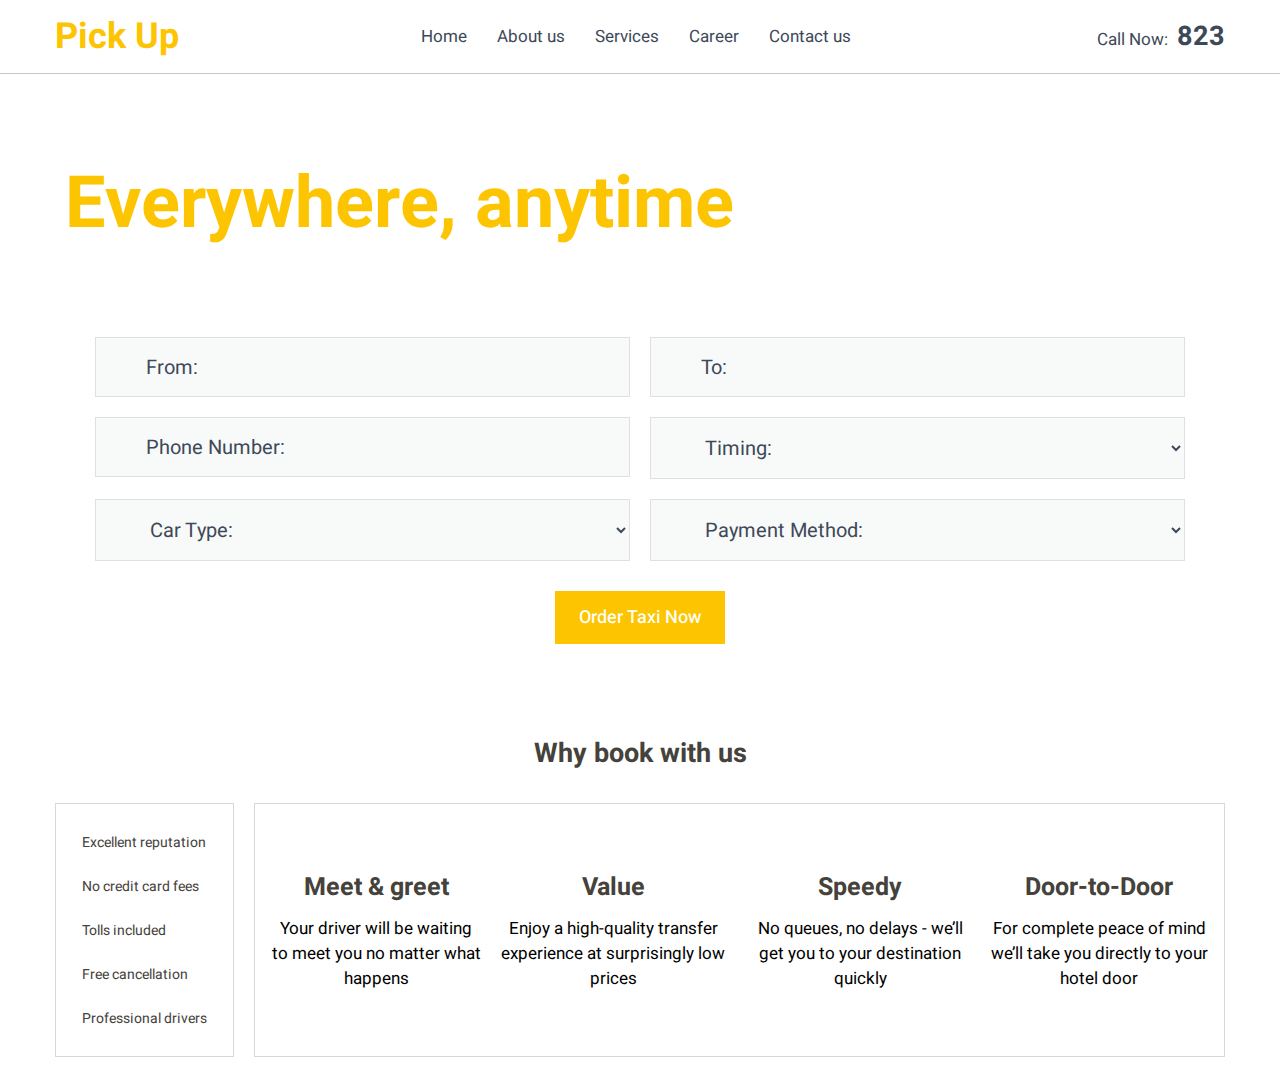
==== index.html @ 2ecad91f "Add files via upload" ====
<!DOCTYPE html>
<html lang="en">
<head>
    <meta charset="utf-8">
    <meta name="viewport" content="width=device-width, initial-scale=1, shrink-to-fit=no">
    <link rel="stylesheet" type="text/css" href="css/style.css">

      <link rel="stylesheet" href="https://use.fontawesome.com/releases/v5.3.1/css/all.css" integrity="sha384-mzrmE5qonljUremFsqc01SB46JvROS7bZs3IO2EmfFsd15uHvIt+Y8vEf7N7fWAU" crossorigin="anonymous">
      
      <link rel="preconnect" href="https://fonts.googleapis.com">
      <link rel="preconnect" href="https://fonts.gstatic.com" crossorigin>
      <link href="https://fonts.googleapis.com/css2?family=Heebo:wght@100;200;300;400;500;600;700;800;900&display=swap" rel="stylesheet">
   
      <script src="https://ajax.googleapis.com/ajax/libs/jquery/3.5.1/jquery.min.js"></script>
    </head>
<body>

    <header>
        <div class="custom_container">
            <div class="header_bar">
                <div class="logo">
                <a href="index.html">Pick Up</a>
                </div>
                <button class="nav_btn open_close_nav" type="button">
                      <i class="fas fa-bars"></i>
                  </button>
                <div class="nav_bar">
                    <ul>
                        <li><a>Home</a></li>
                        <li><a>About us</a></li>
                        <li><a>Services</a></li>
                        <li><a>Career</a></li>
                        <li><a>Contact us</a></li>
                    </ul>
                </div>
                <div class="call_us">
                    <span><i class="fas fa-phone-volume"></i></span>
                    <small>Call Now:</small>
                    <a href="#">823</a>
                </div>
            </div>
        </div>
    </header> 

<section class="responsive_nav_bar">
    <div class="cancle_nav"><a class="open_close_nav"><i class="fas fa-times"></i></a></div>
    <div class="responsive_nav">
        <ul>
            <li><a>Home</a></li>
            <li><a>About us</a></li>
            <li><a>Services</a></li>
            <li><a>Career</a></li>
            <li><a>Contact us</a></li>
        </ul>
    </div>
    <div class="responsive_call_us">
        <span><i class="fas fa-phone-volume"></i></span>
        <small>Call Now:</small>
        <a href="#">823</a>
    </div>
</section>

<section class="banner">
  <div class="custom_container">
    <div class="banner_data">
        <div class="banner_text">
            <h1>Fast and convenient</h1>
            <h2>Everywhere, anytime</h2>
            <h3>Enjoy comfortable trip, order taxi online</h3>
        </div>
        <div class="booking_detail">
            <form>
                <div class="booking_info">
                 <div class="booking_fields"> 
                    <i class="fas fa-map-marker-alt"></i>    
                <input type="location" placeholder="From:">
                  </div>
                  <div class="booking_fields"> 
                    <i class="fas fa-map-marker-alt"></i>
                <input type="location" placeholder="To:">
                  </div>
                  <div class="booking_fields"> 
                    <i class="fas fa-phone-volume rotate_icon"></i>
                <input type="number" placeholder="Phone Number:">
                  </div>
                <div class="booking_fields">
                    <i class="fas fa-clock"></i>
                   <select>
                       <option>Timing:</option>
                   </select>
                </div>
                <div class="booking_fields"> 
                    <i class="fas fa-car"></i>
                    <select>
                        <option>Car Type:</option>
                    </select>
                 </div>
                 <div class="booking_fields">
                    <i class="fas fa-wallet"></i> 
                    <select>
                        <option>Payment Method:</option>
                    </select>
                 </div>
                </div>
                <div class="booking_btn">
                    <button>Order Taxi Now</button>
                </div>
            </form>
        </div>
    </div>
  </div>
</section>

<section class="why_book_us">
    <div class="custom_container">
        <h2>Why book with us</h2>
     <div class="books_us_detali">
         <div class="book_us">
            <div class="book_us_specs_section_one">
                <span><i class="fas fa-thumbs-up"></i><small>Excellent reputation</small></span>
                <span><i class="far fa-credit-card"></i><small>No credit card fees</small></span>
                <span><i class="fas fa-infinity"></i><small>Tolls included</small></span>
                <span><i class="fas fa-check-circle"></i><small>Free cancellation</small></span>
                <span><i class="fas fa-user-graduate"></i><small>Professional drivers</small></span>
            </div>
         </div>
         <div class="book_us">
            <div class="book_us_specs_section_two">
                <span>
                    <i class="fas fa-handshake"></i>
                    <h3>Meet & greet</h3>
                    <p>Your driver will be waiting to meet you no matter what happens</p>
                </span>
                <span>
                    <i class="fas fa-hand-holding-heart"></i>
                    <h3>Value</h3>
                    <p>Enjoy a high-quality transfer experience at surprisingly low prices</p>
                </span>
                <span>
                    <i class="fas fa-clock"></i>
                    <h3>Speedy</h3>
                    <p>No queues, no delays - we’ll get you to your destination quickly</p>
                </span>
                <span>
                    <i class="fas fa-door-open"></i>
                    <h3>Door-to-Door</h3>
                    <p>For complete peace of mind we’ll take you directly to your hotel door</p>
                </span>
            </div>
        </div>
     </div>         
    </div>
</section>

<script>
$('.open_close_nav').click(function(){

$('.responsive_nav_bar').toggleClass('responsive_bar');
});
</script>


</body>
</html>
---- css/style.css ----
*{
    -web-kit-box-sizing: border-box;
    -moz-box-sizing: border-box;
    box-sizing:border-box;
   padding:0px;
   margin:0px;
   font-family: 'Heebo', sans-serif;
}
   html {
     scroll-behavior: smooth;
    }
   body{
       float: left;
       width: 100%;
       margin:0px;
   }
   .custom_container{
       max-width: 1170px;
       margin: 0px auto;
    }
/* Header style start */
header{
    float: left;
    width: 100%;
    border-bottom: 1px solid #c8c8c8;
    padding: 10px 10px;
    position: relative;
    }
    .header_bar{
        display: flex;
    justify-content: space-between;
    width: 100%;
    align-items: center;
    }
    .header_bar .logo a{
        font-size: 36px;
        color: #fdc501;
        text-decoration: none;
        font-weight: bold;
    }

    .header_bar .nav_bar ul{
        display: flex;
        justify-content: space-between;
        margin:0px;
    }
    .header_bar .nav_bar ul li{
        list-style: none;
        padding:0px 15px;
    }
    .header_bar .nav_bar ul li a{
        font-size: 17px;
        color: #3e4958;
        font-weight: normal;
        padding: 0px;
        font-weight: normal;
        cursor: pointer;
        transition: all 0.4s ease-in-out;
        text-decoration: none;
    }
    .header_bar .nav_bar ul li a:hover{
        color: #fdc501;
        transition: all 0.4s ease-in-out;
    }
    .header_bar .call_us span i{
        color: #3e4958;
        font-size: 26px;
        transform: rotate(-28deg);
    }
    .header_bar .call_us small{
        color: #3e4958;
        padding: 0px 5px;
        font-size: 17px;
        font-weight: normal;
    }
    .header_bar .call_us a{
        color: #3e4958;
        text-decoration: none;
        font-size: 27px;
        font-weight: bold;
        transition: all 0.4s ease-in-out;
    }
    .header_bar .call_us a:hover{
        color: #fdc501;
        transition: all 0.4s ease-in-out;
    }

    .header_bar .nav_btn{
        display: none;
        background: none;
        border: 2px solid #3e4958;
        padding: 8px 11px;
        transition: all 0.4s ease-in-out;
        cursor: pointer;
        line-height: 1px;
    }
    .header_bar .nav_btn:hover{
        border: 2px solid #fdc501;;
        transition: all 0.4s ease-in-out;
    }
    .header_bar .nav_btn:hover i{
        color: #fdc501;
       transition: all 0.4s ease-in-out;
    }
    .header_bar .nav_btn i{
        font-size: 20px;
        color: #3e4958;
    transition: all 0.4s ease-in-out;
    }
    .responsive_nav_bar{
    float: left;
    position: absolute;
    width: 100%;
    height: 100vh;
    background: rgba(255,255,255, 0.9);
    left: 0px;
    top: 0px;
    padding: 30px 20px;
    display: none;
    z-index: 999;
    }
    .responsive_nav_bar.responsive_bar{
        display: block;
      
         animation: fadeIn ease 1s;
        -webkit-animation: fadeIn ease 1s;
        -moz-animation: fadeIn ease 1s;
        -o-animation: fadeIn ease 1s;
        -ms-animation: fadeIn ease 1s;
      }
      
      @keyframes fadeIn {
        0% {
          opacity:0;
        }
        100% {
          opacity:1;
        }
      }
      
      @-moz-keyframes fadeIn {
        0% {
          opacity:0;
        }
        100% {
          opacity:1;
        }
      }
      
      @-webkit-keyframes fadeIn {
        0% {
          opacity:0;
        }
        100% {
          opacity:1;
        }
      }
      
      @-o-keyframes fadeIn {
        0% {
          opacity:0;
        }
        100% {
          opacity:1;
        }
      }
      
      @-ms-keyframes fadeIn {
        0% {
          opacity:0;
        }
        100% {
          opacity:1;
      }
      }
    .cancle_nav{
        float:left;
        width: 100%;
        margin-bottom: 10px;
        text-align: right;
    }
    .cancle_nav a{
      text-decoration: none;
      color: #3e4958;
      font-size: 25px;
      cursor: pointer;
    }
    .responsive_nav ul{
        display: flex;
        flex-direction: column;
       
        width: 100%;
    }
    .responsive_nav ul li{
        list-style: none;
        width: 100%;
        display: block;
        padding: 10px 0px;
    }
    .responsive_nav ul li a{
        font-size: 17px;
        color: #3e4958;
        font-weight: normal;
        padding: 0px;
        font-weight: normal;
        cursor: pointer;
        transition: all 0.4s ease-in-out;
        text-decoration: none;
        
       
    }
    .responsive_nav ul li a:hover{
        color: #fdc501;
        transition: all 0.4s ease-in-out;
    }
    .responsive_nav_bar .responsive_call_us{
       display: flex;
       justify-content: center;
       align-items: center;
       width: 100%;
    }
    .responsive_nav_bar .responsive_call_us span i{
        color: #3e4958;
        font-size: 26px;
        transform: rotate(-28deg);
    }
    .responsive_nav_bar .responsive_call_us small{
        color: #3e4958;
        padding: 0px 5px;
        font-size: 17px;
        font-weight: normal;
    }
    .responsive_nav_bar .responsive_call_us a{
        color: #3e4958;
        text-decoration: none;
        font-size: 27px;
        font-weight: bold;
        transition: all 0.4s ease-in-out;
    }
    .responsive_nav_bar .responsive_call_us a:hover{
        color: #fdc501;
        transition: all 0.4s ease-in-out;
    }
    /* Header style End  */

    .banner{
        background-image: url(../image/banner.webp);
        float: left;
        width: 100%;
        background-attachment: fixed;
        margin-bottom: 30px;
    }
.banner_data{
    display: flex;
    flex-direction: column;
    justify-content: center;
    margin:30px 0px;
    padding: 0px 10px;
}
.banner_data .banner_text{
display: flex;
flex-direction: column;
width: 100%;
margin-bottom: 30px;
} 
.banner_data .banner_text h1{
    font-size: 48px;
font-weight: normal;
font-style: normal;
line-height: 1.2em;
color: #ffffff;
}
.banner_data .banner_text h2{
    font-size: 72px;
    font-weight: bold;
    font-style: normal;
    line-height: 1.2em;
color: #fdc501;
}
.banner_data .banner_text h3{
    font-size: 24px;
    font-weight: normal;
    font-style: normal;
    line-height: 1.2em;
color: #ffffff;
} 
.booking_detail{
    float: left;
    width: 100%;
    background-color: #ffffff;
    padding: 30px 30px;
}
.booking_detail form .booking_info{
display: grid;
grid-template-columns: auto auto;
gap:20px 20px;
margin-bottom: 30px;
}
.booking_detail form .booking_info .booking_fields{
    position: relative;
}
.booking_detail form .booking_info .booking_fields i{
    position: absolute;
    top: 21px;
    left: 15px;
    font-size: 20px;
    color: #fdc601;
    z-index: 1;
}
.rotate_icon{
    transform: rotate(-26deg);
}
.booking_detail form .booking_info .booking_fields input{
    font-size: 20px;
    font-weight: normal;
    font-style: normal;
    line-height: 1.45em;
    padding: 15px 30px 14px 50px;
    background-color: #f8f9f9;
    color: #3e4958;
    border-style: solid;
    border-width: 1px 1px 1px 1px;
    border-color: #dfe0e2;
    width: 100%;
    outline: none;
}
.booking_detail form .booking_info .booking_fields input::placeholder{
    color: #3e4958;
}
.booking_detail form .booking_info .booking_fields select{
    font-size: 20px;
    font-weight: normal;
    font-style: normal;
    line-height: 1.45em;
    padding: 15px 30px 14px 50px;
    background-color: #f8f9f9;
    color: #3e4958;
    border-style: solid;
    border-width: 1px 1px 1px 1px;
    border-color: #dfe0e2;
    width: 100%;
   cursor: pointer;
}
.booking_btn{
    display: flex;
    width: 100%;
    justify-content: center;
    align-items: center;
}
.booking_btn button{
    background-color: #fdc501;
color: #ffffff;
font-size: 18px;
font-weight: 500;
text-transform: none;
font-style: normal;
letter-spacing: 0px;
border: none;
padding: 13px 24px;
cursor: pointer;
}

.why_book_us{
    float: left;
    width: 100%;
    margin-bottom: 30px;
    padding: 0px 10px;
}
.why_book_us h2{
    display: flex;
    justify-content: center;
    width: 100%;
    align-items: center;
    font-size: 27px;
    color: #45423c;
    margin-bottom: 30px;
}

.why_book_us .books_us_detali{
    display: grid;
    grid-template-columns: auto auto;
    gap: 20px 20px;

}
.why_book_us .books_us_detali .book_us{
    background-color: #fff;
    border: 1px solid #d8d8d8;
    padding: 16px;
}
.why_book_us .books_us_detali .book_us .book_us_specs_section_one{
display: flex;
flex-direction: column;
}
.why_book_us .books_us_detali .book_us .book_us_specs_section_one span{
padding: 10px 0px;
}
.why_book_us .books_us_detali .book_us .book_us_specs_section_one span i{
    color: #31b143;
}

.why_book_us .books_us_detali .book_us .book_us_specs_section_one span small{
    font-size: 14px;
    color: #45423c;
    padding: 0px 10px;
    font-weight: 400;
}
.book_us_specs_section_two{
/* display:flex;
justify-content: space-between;
align-items: center;
height: 100%;
text-align: center; */
text-align: center;
display: grid;
grid-template-columns: auto auto auto auto;
gap: 20px 15px;
height: 100%;
align-content: center;
}
.book_us_specs_section_two span h3{
    font-size: 25px;
    color: #45423c;
    margin-bottom: 10px;
}
.book_us_specs_section_two span p{
    font-size: 17px;
}
.book_us_specs_section_two span i{
color: #09afee;
font-size: 40px;
margin-bottom: 10px;
}


/*RESPONSIVE*/

/*Tablet*/
@media (min-width: 768px) and (max-width: 1024px) {

    .header_bar .nav_bar{
            display: block;
        }
        .header_bar{
            flex-direction: column;   
        }
        .header_bar .nav_bar {
            margin-bottom: 10px;
        }
        .header_bar .logo{
            margin-bottom: 10px;
        }
        .book_us_specs_section_two{
            grid-template-columns: auto auto;
        }

   
    }

/*mobile rotation*/
@media (max-width: 767px) {
    .header_bar .nav_btn{
        display: block;
        }
       .header_bar .nav_bar{
            display: none;
        }
        .header_bar .call_us {
            display: none;
        }

        .banner_data .banner_text h1 {
            font-size: 40px;
        }
        .banner_data .banner_text h2 {
            font-size: 50px;
        }
        .banner_data .banner_text h3 {
            font-size: 18px;
        }
        .booking_detail form .booking_info{
         
            grid-template-columns: auto;
         }
    
         .why_book_us .books_us_detali {
          
            grid-template-columns: auto;
            
        }
        .book_us_specs_section_two{
            grid-template-columns: auto auto;
        }


        }

   /*mobile*/ 
    @media (max-width: 540px) { 

        .book_us_specs_section_two{
            grid-template-columns: auto;
        }
   
    }
    @media (max-width: 425px) { 


   
    }
    @media (max-width: 325px) { 

    
    
    }
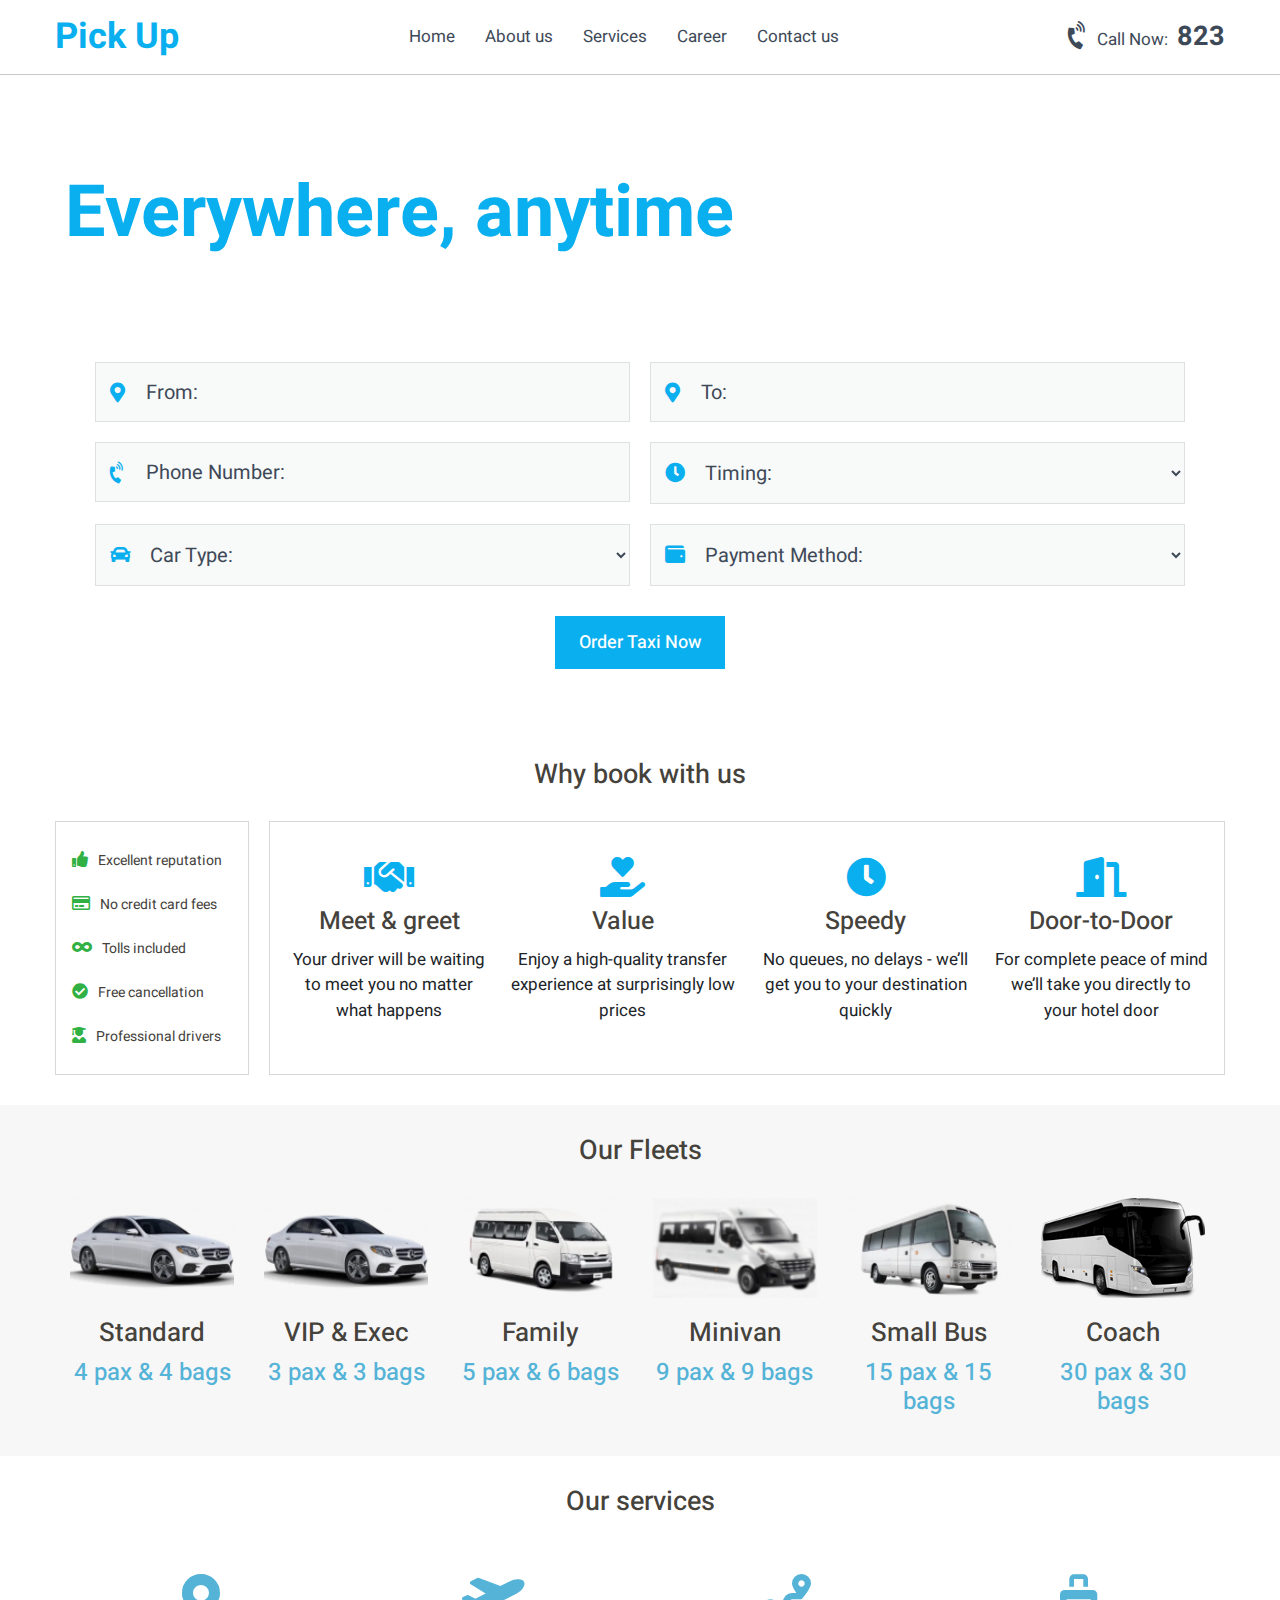
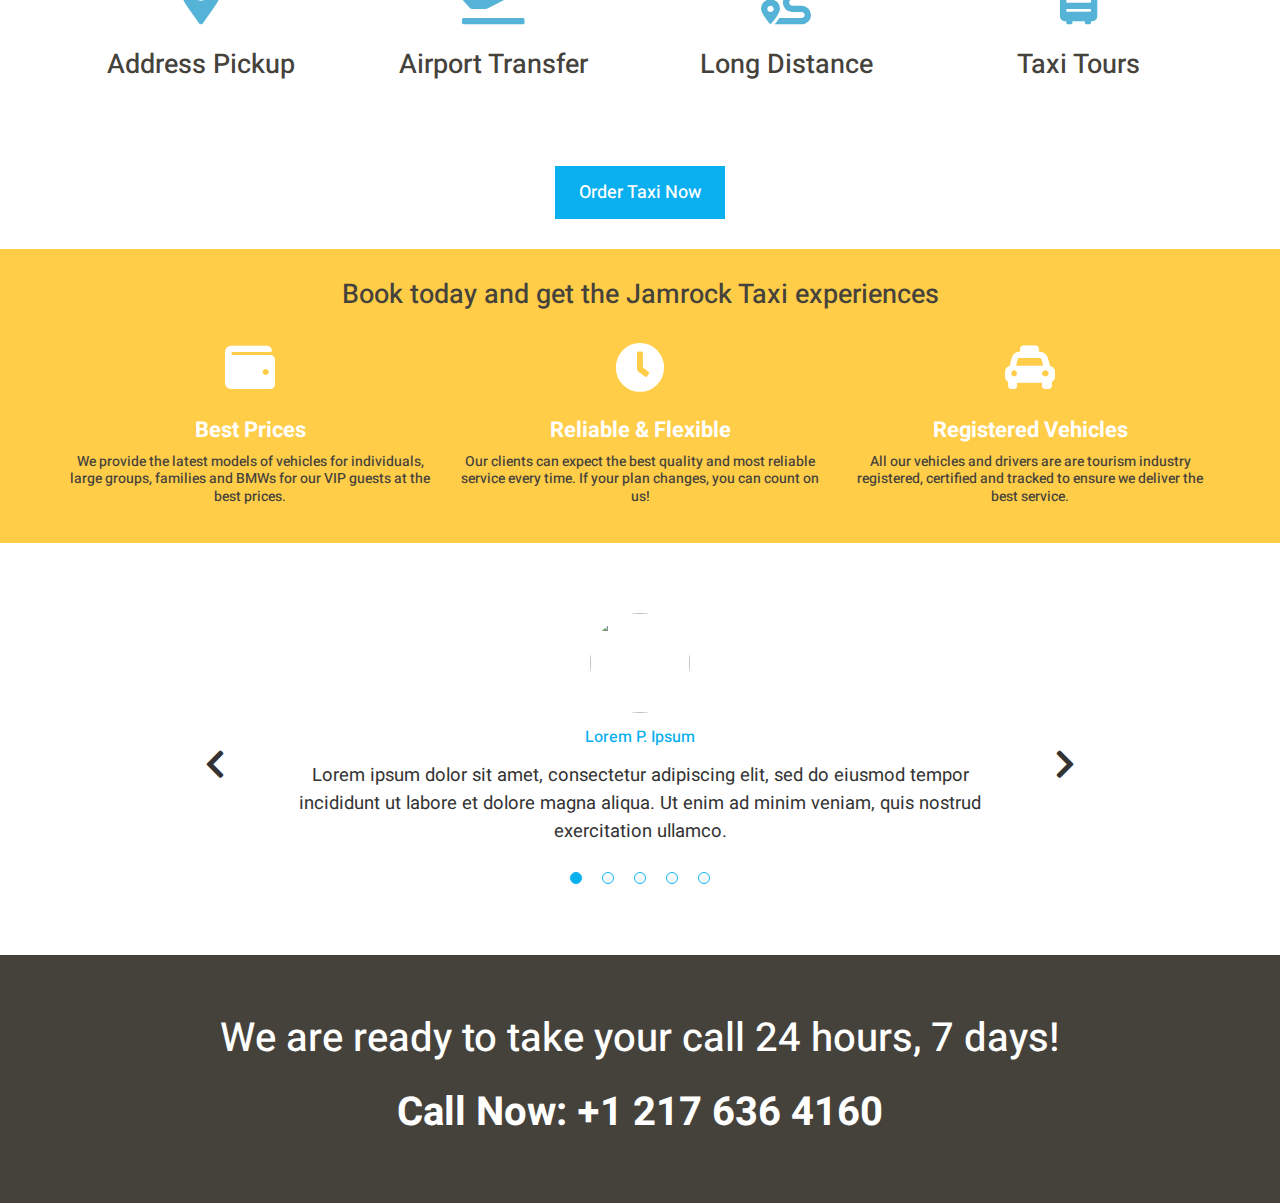
==== commit fcaac665: "Add files via upload" ====
--- a/index.html
+++ b/index.html
@@ -12,6 +12,13 @@
       <link href="https://fonts.googleapis.com/css2?family=Heebo:wght@100;200;300;400;500;600;700;800;900&display=swap" rel="stylesheet">
    
       <script src="https://ajax.googleapis.com/ajax/libs/jquery/3.5.1/jquery.min.js"></script>
+      <link href="https://use.fontawesome.com/releases/v5.0.6/css/all.css" rel="stylesheet">
+      <link rel="stylesheet" href="https://maxcdn.bootstrapcdn.com/bootstrap/4.0.0/css/bootstrap.min.css" integrity="sha384-Gn5384xqQ1aoWXA+058RXPxPg6fy4IWvTNh0E263XmFcJlSAwiGgFAW/dAiS6JXm" crossorigin="anonymous">
+      <script src="https://code.jquery.com/jquery-3.2.1.slim.min.js" integrity="sha384-KJ3o2DKtIkvYIK3UENzmM7KCkRr/rE9/Qpg6aAZGJwFDMVNA/GpGFF93hXpG5KkN" crossorigin="anonymous"></script>
+      <script src="https://cdnjs.cloudflare.com/ajax/libs/popper.js/1.12.9/umd/popper.min.js" integrity="sha384-ApNbgh9B+Y1QKtv3Rn7W3mgPxhU9K/ScQsAP7hUibX39j7fakFPskvXusvfa0b4Q" crossorigin="anonymous"></script>
+      <script src="https://maxcdn.bootstrapcdn.com/bootstrap/4.0.0/js/bootstrap.min.js" integrity="sha384-JZR6Spejh4U02d8jOt6vLEHfe/JQGiRRSQQxSfFWpi1MquVdAyjUar5+76PVCmYl" crossorigin="anonymous"></script>
+
+
     </head>
 <body>
 
@@ -69,7 +76,7 @@
             <h3>Enjoy comfortable trip, order taxi online</h3>
         </div>
         <div class="booking_detail">
-            <form>
+            <form id="order_taxi_form">
                 <div class="booking_info">
                  <div class="booking_fields"> 
                     <i class="fas fa-map-marker-alt"></i>    
@@ -152,11 +159,288 @@
     </div>
 </section>
 
+<section class="our_fleet">
+    <div class="custom_container">
+        <h2>Our Fleets</h2>
+        <div class="fleet_services">
+           <div class="single_service">
+               <figure><img src="image/standard.png"></figure>
+                <h3>Standard</h3>
+                <h4>4 pax & 4 bags</h4>
+           </div> 
+           <div class="single_service">
+            <figure><img src="image/standard.png"></figure>
+             <h3>VIP & Exec</h3>
+             <h4>3 pax & 3 bags</h4>
+        </div> 
+        <div class="single_service">
+            <figure><img src="image/family.png"></figure>
+             <h3>Family</h3>
+             <h4>5 pax & 6 bags</h4>
+        </div> 
+        <div class="single_service">
+            <figure><img src="image/minivan.png"></figure>
+             <h3>Minivan</h3>
+             <h4>9 pax & 9 bags</h4>
+        </div> 
+        <div class="single_service">
+            <figure><img src="image/smallbus.png"></figure>
+             <h3>Small Bus</h3>
+             <h4>15 pax & 15 bags</h4>
+        </div> 
+        <div class="single_service">
+            <figure><img src="image/coash.png"></figure>
+             <h3>Coach</h3>
+             <h4>30 pax & 30 bags</h4>
+        </div> 
+        </div>
+    </div>
+</section>
+<section class="our_services_section">
+    <div class="custom_container">
+        <h2>Our services</h2>
+        <div class="our_services">
+           <div class="offer_service">
+            <i class="fas fa-map-marker-alt"></i>
+                <h2>Address Pickup</h2>
+           </div> 
+           <div class="offer_service">
+            <i class="fas fa-plane-departure"></i>
+             <h2>Airport Transfer</h2>
+        </div>
+        <div class="offer_service">
+            <i class="fas fa-route"></i>
+             <h2>Long Distance</h2>
+        </div> 
+        <div class="offer_service">
+            <i class="fas fa-suitcase-rolling"></i>
+             <h2>Taxi Tours</h2>
+        </div>
+       
+        </div>
+    </div>
+</section>
+
+<section class="order_btn_section">
+   
+    <div class="custom_container">
+        <div class="order_btn">
+            
+              <a href="#order_taxi_form">Order Taxi Now</a>
+           
+            </div>
+        </div>
+</section>
+
+
+<section class="experience_section">
+    <div class="custom_container">
+        <h2>Book today and get the Jamrock Taxi experiences</h2>
+        <div class="our_experience">
+           <div class="experience">
+            <i class="fas fa-wallet"></i>
+                <h3>Best Prices</h3>
+                <h4>We provide the latest models of vehicles for individuals, large groups, families and BMWs for our VIP guests at the best prices.</h4>
+           </div> 
+           <div class="experience">
+            <i class="fas fa-clock"></i>
+             <h3>Reliable & Flexible</h3>
+             <h4>Our clients can expect the best quality and most reliable service every time. If your plan changes, you can count on us!</h4>
+        </div> 
+        <div class="experience">
+            <i class="fas fa-taxi"></i>
+             <h3>Registered Vehicles</h3>
+             <h4>All our vehicles and drivers are are tourism industry registered, certified and tracked to ensure we deliver the best service.</h4>
+        </div> 
+        </div>
+    </div>
+</section>
+
+<!-- <section class="testaminial">
+    <div class="custom_container"> -->
+
+        <div class="container">
+            <section id="testim" class="testim">
+                     <div class="testim-cover">
+                        <div class="wrap">
+            
+                            <span id="right-arrow" class="arrow right fa fa-chevron-right"></span>
+                            <span id="left-arrow" class="arrow left fa fa-chevron-left "></span>
+                            <ul id="testim-dots" class="dots">
+                                <li class="dot active"></li><!--
+                                --><li class="dot"></li><!--
+                                --><li class="dot"></li><!--
+                                --><li class="dot"></li><!--
+                                --><li class="dot"></li>
+                            </ul>
+                            <div id="testim-content" class="cont">
+                                
+                                <div class="active">
+                                    <div class="img"><img src="https://in.bmscdn.com/iedb/artist/images/website/poster/large/kartik-aaryan-1045198-08-12-2017-06-34-11.jpg" alt=""></div>
+                                    <h2>Lorem P. Ipsum</h2>
+                                    <p>Lorem ipsum dolor sit amet, consectetur adipiscing elit, sed do eiusmod tempor incididunt ut labore et dolore magna aliqua. Ut enim ad minim veniam, quis nostrud exercitation ullamco.</p>                    
+                                </div>
+            
+                                <div>
+                                    <div class="img"><img src="https://in.bmscdn.com/iedb/artist/images/website/poster/large/kartik-aaryan-1045198-08-12-2017-06-34-11.jpg" alt=""></div>
+                                    <h2>Mr. Lorem Ipsum</h2>
+                                    <p>Lorem ipsum dolor sit amet, consectetur adipiscing elit, sed do eiusmod tempor incididunt ut labore et dolore magna aliqua. Ut enim ad minim veniam, quis nostrud exercitation ullamco.</p>                    
+                                </div>
+            
+                                <div>
+                                    <div class="img"><img src="https://in.bmscdn.com/iedb/artist/images/website/poster/large/kartik-aaryan-1045198-08-12-2017-06-34-11.jpg" alt=""></div>
+                                    <h2>Lorem Ipsum</h2>
+                                    <p>Lorem ipsum dolor sit amet, consectetur adipiscing elit, sed do eiusmod tempor incididunt ut labore et dolore magna aliqua. Ut enim ad minim veniam, quis nostrud exercitation ullamco.</p>                    
+                                </div>
+            
+                                <div>
+                                    <div class="img"><img src="https://in.bmscdn.com/iedb/artist/images/website/poster/large/kartik-aaryan-1045198-08-12-2017-06-34-11.jpg" alt=""></div>
+                                    <h2>Lorem De Ipsum</h2>
+                                    <p>Lorem ipsum dolor sit amet, consectetur adipiscing elit, sed do eiusmod tempor incididunt ut labore et dolore magna aliqua. Ut enim ad minim veniam, quis nostrud exercitation ullamco.</p>                    
+                                </div>
+            
+                                <div>
+                                    <div class="img"><img src="https://in.bmscdn.com/iedb/artist/images/website/poster/large/kartik-aaryan-1045198-08-12-2017-06-34-11.jpg" alt=""></div>
+                                    <h2>Ms. Lorem R. Ipsum</h2>
+                                    <p>Lorem ipsum dolor sit amet, consectetur adipiscing elit, sed do eiusmod tempor incididunt ut labore et dolore magna aliqua. Ut enim ad minim veniam, quis nostrud exercitation ullamco.</p>                    
+                                </div>
+            
+                            </div>
+            
+                        </div>
+                     </div>
+                </section>
+            </div>
+
+            <script src="https://use.fontawesome.com/1744f3f671.js"></script>
+            
+
+    <!-- </div>
+</section> -->
+
+<footer>
+<div class="custom_container">
+    <h1>We are ready to take your call 24 hours, 7 days!</h1>
+    <a href="#"><strong>Call Now: +1 217 636 4160</strong></a>
+</div>
+
+</footer>
 <script>
 $('.open_close_nav').click(function(){
 
 $('.responsive_nav_bar').toggleClass('responsive_bar');
 });
+
+
+// vars
+'use strict'
+var	testim = document.getElementById("testim"),
+		testimDots = Array.prototype.slice.call(document.getElementById("testim-dots").children),
+    testimContent = Array.prototype.slice.call(document.getElementById("testim-content").children),
+    testimLeftArrow = document.getElementById("left-arrow"),
+    testimRightArrow = document.getElementById("right-arrow"),
+    testimSpeed = 4500,
+    currentSlide = 0,
+    currentActive = 0,
+    testimTimer,
+		touchStartPos,
+		touchEndPos,
+		touchPosDiff,
+		ignoreTouch = 30;
+;
+
+window.onload = function() {
+
+    // Testim Script
+    function playSlide(slide) {
+        for (var k = 0; k < testimDots.length; k++) {
+            testimContent[k].classList.remove("active");
+            testimContent[k].classList.remove("inactive");
+            testimDots[k].classList.remove("active");
+        }
+
+        if (slide < 0) {
+            slide = currentSlide = testimContent.length-1;
+        }
+
+        if (slide > testimContent.length - 1) {
+            slide = currentSlide = 0;
+        }
+
+        if (currentActive != currentSlide) {
+            testimContent[currentActive].classList.add("inactive");            
+        }
+        testimContent[slide].classList.add("active");
+        testimDots[slide].classList.add("active");
+
+        currentActive = currentSlide;
+    
+        clearTimeout(testimTimer);
+        testimTimer = setTimeout(function() {
+            playSlide(currentSlide += 1);
+        }, testimSpeed)
+    }
+
+    testimLeftArrow.addEventListener("click", function() {
+        playSlide(currentSlide -= 1);
+    })
+
+    testimRightArrow.addEventListener("click", function() {
+        playSlide(currentSlide += 1);
+    })    
+
+    for (var l = 0; l < testimDots.length; l++) {
+        testimDots[l].addEventListener("click", function() {
+            playSlide(currentSlide = testimDots.indexOf(this));
+        })
+    }
+
+    playSlide(currentSlide);
+
+    // keyboard shortcuts
+    document.addEventListener("keyup", function(e) {
+        switch (e.keyCode) {
+            case 37:
+                testimLeftArrow.click();
+                break;
+                
+            case 39:
+                testimRightArrow.click();
+                break;
+
+            case 39:
+                testimRightArrow.click();
+                break;
+
+            default:
+                break;
+        }
+    })
+		
+		testim.addEventListener("touchstart", function(e) {
+				touchStartPos = e.changedTouches[0].clientX;
+		})
+	
+		testim.addEventListener("touchend", function(e) {
+				touchEndPos = e.changedTouches[0].clientX;
+			
+				touchPosDiff = touchStartPos - touchEndPos;
+			
+				console.log(touchPosDiff);
+				console.log(touchStartPos);	
+				console.log(touchEndPos);	
+
+			
+				if (touchPosDiff > 0 + ignoreTouch) {
+						testimLeftArrow.click();
+				} else if (touchPosDiff < 0 - ignoreTouch) {
+						testimRightArrow.click();
+				} else {
+					return;
+				}
+			
+		})
+}
 </script>
 
 
--- a/css/style.css
+++ b/css/style.css
@@ -34,7 +34,7 @@
     }
     .header_bar .logo a{
         font-size: 36px;
-        color: #fdc501;
+        color: #09afee;
         text-decoration: none;
         font-weight: bold;
     }
@@ -59,7 +59,7 @@
         text-decoration: none;
     }
     .header_bar .nav_bar ul li a:hover{
-        color: #fdc501;
+        color: #09afee;
         transition: all 0.4s ease-in-out;
     }
     .header_bar .call_us span i{
@@ -81,7 +81,7 @@
         transition: all 0.4s ease-in-out;
     }
     .header_bar .call_us a:hover{
-        color: #fdc501;
+        color: #09afee;
         transition: all 0.4s ease-in-out;
     }
 
@@ -95,11 +95,11 @@
         line-height: 1px;
     }
     .header_bar .nav_btn:hover{
-        border: 2px solid #fdc501;;
+        border: 2px solid #09afee;
         transition: all 0.4s ease-in-out;
     }
     .header_bar .nav_btn:hover i{
-        color: #fdc501;
+        color: #09afee;
        transition: all 0.4s ease-in-out;
     }
     .header_bar .nav_btn i{
@@ -112,7 +112,7 @@
     position: absolute;
     width: 100%;
     height: 100vh;
-    background: rgba(255,255,255, 0.9);
+    background: rgba(255,255,255, 1);
     left: 0px;
     top: 0px;
     padding: 30px 20px;
@@ -210,7 +210,7 @@
        
     }
     .responsive_nav ul li a:hover{
-        color: #fdc501;
+        color: #09afee;
         transition: all 0.4s ease-in-out;
     }
     .responsive_nav_bar .responsive_call_us{
@@ -238,7 +238,7 @@
         transition: all 0.4s ease-in-out;
     }
     .responsive_nav_bar .responsive_call_us a:hover{
-        color: #fdc501;
+        color: #09afee;
         transition: all 0.4s ease-in-out;
     }
     /* Header style End  */
@@ -275,7 +275,7 @@
     font-weight: bold;
     font-style: normal;
     line-height: 1.2em;
-color: #fdc501;
+color: #09afee;
 }
 .banner_data .banner_text h3{
     font-size: 24px;
@@ -304,7 +304,7 @@
     top: 21px;
     left: 15px;
     font-size: 20px;
-    color: #fdc601;
+    color: #09afee;
     z-index: 1;
 }
 .rotate_icon{
@@ -348,7 +348,7 @@
     align-items: center;
 }
 .booking_btn button{
-    background-color: #fdc501;
+    background-color: #09afee;
 color: #ffffff;
 font-size: 18px;
 font-weight: 500;
@@ -431,6 +431,760 @@
 margin-bottom: 10px;
 }
 
+.our_fleet{
+    float: left;
+    width: 100%;
+    margin-bottom: 30px;
+    padding: 30px 10px;
+    background-color: #f7f7f7;
+}
+.our_fleet h2{
+    display: flex;
+    justify-content: center;
+    width: 100%;
+    align-items: center;
+    font-size: 27px;
+    color: #45423c;
+    margin-bottom: 30px;
+}
+.fleet_services{
+display: grid;
+grid-template-columns: 16.6% 16.6% 16.6% 16.6% 16.6% 16.6%;
+
+text-align: center;
+}
+.single_service {
+    padding: 0px 15px;
+}
+
+.single_service figure{
+    margin-bottom: 20px;
+   width: 100%;    
+}
+    .single_service figure img{
+        width: 100%;
+        height: 100px;
+    }
+    .single_service h3{
+        margin-bottom: 10px;
+        color: #45423c;
+        font-size: 26px;    
+    }
+    .single_service h4{
+        margin-bottom: 10px;
+        color: #54b3d7;
+        
+    }
+
+    .our_services_section{
+        float: left;
+        width: 100%;
+        margin-bottom: 30px;
+        padding: 0px 10px;
+    }
+    .our_services_section h2{
+        display: flex;
+        justify-content: center;
+        width: 100%;
+        align-items: center;
+        font-size: 27px;
+        color: #45423c;
+        margin-bottom: 30px;
+    }
+    .our_services{
+    display: grid;
+    grid-template-columns: 25% 25% 25% 25% 25%;
+    
+    text-align: center;
+    }
+    .offer_service {
+        padding: 25px 15px;
+    }
+    .offer_service i{
+        font-size: 50px;
+      margin-bottom: 25px;
+      color: #54b3d7;
+    } 
+    .order_btn_section{
+float: left;
+width: 100%;    
+padding: 0px 10px;
+margin-bottom: 30px;
+}
+.order_btn_section .order_btn{
+    display: flex;
+    justify-content: center;
+    align-items: center;
+}
+.order_btn_section .order_btn a{
+    background-color: #09afee;
+color: #ffffff;
+font-size: 18px;
+font-weight: 500;
+text-transform: none;
+font-style: normal;
+letter-spacing: 0px;
+border: none;
+padding: 13px 24px;
+cursor: pointer;
+text-decoration: none;
+}
+
+.experience_section{
+    float: left;
+    width: 100%;
+    margin-bottom: 30px;
+    padding: 30px 10px;
+    background-color: #ffcd48;
+}
+.experience_section h2{
+    display: flex;
+    justify-content: center;
+    width: 100%;
+    align-items: center;
+    font-size: 27px;
+    color: #45423c;
+    margin-bottom: 30px;
+}
+.our_experience{
+    display: flex;
+    justify-content: space-between;
+    justify-content: center;
+    align-items: center;
+    width: 100%;
+}
+.experience {
+    padding: 0px 15px;
+    width:100%;
+    text-align: center;
+}
+.experience i {
+    font-size: 50px;
+    margin-bottom: 25px;
+    color: #fff;
+}
+.experience h3{
+    color: #fff;
+    font-size: 21.875px;
+    margin-bottom: 10px;
+    font-weight: bold;
+
+}
+
+.experience h4{
+    font-size: 14px;
+    color: #45423c;
+    line-height: 1.25;
+}
+
+/* testamonial slider */
+.testim {
+    width: 100%;
+ float: left;
+}
+
+.testim .wrap {
+position: relative;
+width: 100%;
+max-width: 1020px;
+padding: 40px 20px;
+margin: auto;
+}
+
+.testim .arrow {
+display: block;
+position: absolute;
+color: #333;
+cursor: pointer;
+font-size: 2em;
+top: 50%;
+-webkit-transform: translateY(-50%);
+    -ms-transform: translateY(-50%);
+    -moz-transform: translateY(-50%);
+    -o-transform: translateY(-50%);
+    transform: translateY(-50%);
+-webkit-transition: all .3s ease-in-out;    
+-ms-transition: all .3s ease-in-out;    
+-moz-transition: all .3s ease-in-out;    
+-o-transition: all .3s ease-in-out;    
+transition: all .3s ease-in-out;
+padding: 5px;
+z-index: 22222222;
+}
+
+.testim .arrow:before {
+    cursor: pointer;
+}
+
+.testim .arrow:hover {
+color: #09afee;
+}
+
+
+.testim .arrow.left {
+left: 70px;
+}
+
+.testim .arrow.right {
+right: 70px;
+}
+
+.testim .dots {
+text-align: center;
+position: absolute;
+width: 100%;
+bottom: 60px;
+left: 0;
+display: block;
+z-index: 3333;
+    height: 12px;
+}
+
+.testim .dots .dot {
+list-style-type: none;
+display: inline-block;
+width: 12px;
+height: 12px;
+border-radius: 50%;
+border: 1px solid #09afee;
+margin: 0 10px;
+cursor: pointer;
+-webkit-transition: all .5s ease-in-out;    
+-ms-transition: all .5s ease-in-out;    
+-moz-transition: all .5s ease-in-out;    
+-o-transition: all .5s ease-in-out;    
+transition: all .5s ease-in-out;
+    position: relative;
+}
+
+.testim .dots .dot.active,
+.testim .dots .dot:hover {
+background: #09afee;
+border-color: #09afee;
+}
+
+.testim .dots .dot.active {
+-webkit-animation: testim-scale .5s ease-in-out forwards;   
+-moz-animation: testim-scale .5s ease-in-out forwards;   
+-ms-animation: testim-scale .5s ease-in-out forwards;   
+-o-animation: testim-scale .5s ease-in-out forwards;   
+animation: testim-scale .5s ease-in-out forwards;   
+}
+
+.testim .cont {
+position: relative;
+    overflow: hidden;
+}
+
+.testim .cont > div {
+text-align: center;
+position: absolute;
+top: 0;
+left: 0;
+padding: 0 0 70px 0;
+opacity: 0;
+}
+
+.testim .cont > div.inactive {
+opacity: 1;
+}
+
+
+.testim .cont > div.active {
+position: relative;
+opacity: 1;
+}
+
+
+.testim .cont div .img img {
+display: block;
+width: 100px;
+height: 100px;
+margin: auto;
+border-radius: 50%;
+}
+
+.testim .cont div h2 {
+color: #09afee;
+font-size: 1em;
+margin: 15px 0;
+}
+
+.testim .cont div p {
+font-size: 1.15em;
+color: #333;
+width: 70%;
+margin: auto;
+}
+
+.testim .cont div.active .img img {
+-webkit-animation: testim-show .5s ease-in-out forwards;            
+-moz-animation: testim-show .5s ease-in-out forwards;            
+-ms-animation: testim-show .5s ease-in-out forwards;            
+-o-animation: testim-show .5s ease-in-out forwards;            
+animation: testim-show .5s ease-in-out forwards;            
+}
+
+.testim .cont div.active h2 {
+-webkit-animation: testim-content-in .4s ease-in-out forwards;    
+-moz-animation: testim-content-in .4s ease-in-out forwards;    
+-ms-animation: testim-content-in .4s ease-in-out forwards;    
+-o-animation: testim-content-in .4s ease-in-out forwards;    
+animation: testim-content-in .4s ease-in-out forwards;    
+}
+
+.testim .cont div.active p {
+-webkit-animation: testim-content-in .5s ease-in-out forwards;    
+-moz-animation: testim-content-in .5s ease-in-out forwards;    
+-ms-animation: testim-content-in .5s ease-in-out forwards;    
+-o-animation: testim-content-in .5s ease-in-out forwards;    
+animation: testim-content-in .5s ease-in-out forwards;    
+}
+
+.testim .cont div.inactive .img img {
+-webkit-animation: testim-hide .5s ease-in-out forwards;            
+-moz-animation: testim-hide .5s ease-in-out forwards;            
+-ms-animation: testim-hide .5s ease-in-out forwards;            
+-o-animation: testim-hide .5s ease-in-out forwards;            
+animation: testim-hide .5s ease-in-out forwards;            
+}
+
+.testim .cont div.inactive h2 {
+-webkit-animation: testim-content-out .4s ease-in-out forwards;        
+-moz-animation: testim-content-out .4s ease-in-out forwards;        
+-ms-animation: testim-content-out .4s ease-in-out forwards;        
+-o-animation: testim-content-out .4s ease-in-out forwards;        
+animation: testim-content-out .4s ease-in-out forwards;        
+}
+
+.testim .cont div.inactive p {
+-webkit-animation: testim-content-out .5s ease-in-out forwards;    
+-moz-animation: testim-content-out .5s ease-in-out forwards;    
+-ms-animation: testim-content-out .5s ease-in-out forwards;    
+-o-animation: testim-content-out .5s ease-in-out forwards;    
+animation: testim-content-out .5s ease-in-out forwards;    
+}
+
+@-webkit-keyframes testim-scale {
+0% {
+    -webkit-box-shadow: 0px 0px 0px 0px #eee;
+    box-shadow: 0px 0px 0px 0px #eee;
+}
+
+35% {
+    -webkit-box-shadow: 0px 0px 10px 5px #eee;        
+    box-shadow: 0px 0px 10px 5px #eee;        
+}
+
+70% {
+    -webkit-box-shadow: 0px 0px 10px 5px #ea830e;        
+    box-shadow: 0px 0px 10px 5px #ea830e;        
+}
+
+100% {
+    -webkit-box-shadow: 0px 0px 0px 0px #ea830e;        
+    box-shadow: 0px 0px 0px 0px #ea830e;        
+}
+}
+
+@-moz-keyframes testim-scale {
+0% {
+    -moz-box-shadow: 0px 0px 0px 0px #eee;
+    box-shadow: 0px 0px 0px 0px #eee;
+}
+
+35% {
+    -moz-box-shadow: 0px 0px 10px 5px #eee;        
+    box-shadow: 0px 0px 10px 5px #eee;        
+}
+
+70% {
+    -moz-box-shadow: 0px 0px 10px 5px #ea830e;        
+    box-shadow: 0px 0px 10px 5px #ea830e;        
+}
+
+100% {
+    -moz-box-shadow: 0px 0px 0px 0px #ea830e;        
+    box-shadow: 0px 0px 0px 0px #ea830e;        
+}
+}
+
+@-ms-keyframes testim-scale {
+0% {
+    -ms-box-shadow: 0px 0px 0px 0px #eee;
+    box-shadow: 0px 0px 0px 0px #eee;
+}
+
+35% {
+    -ms-box-shadow: 0px 0px 10px 5px #eee;        
+    box-shadow: 0px 0px 10px 5px #eee;        
+}
+
+70% {
+    -ms-box-shadow: 0px 0px 10px 5px #ea830e;        
+    box-shadow: 0px 0px 10px 5px #ea830e;        
+}
+
+100% {
+    -ms-box-shadow: 0px 0px 0px 0px #ea830e;        
+    box-shadow: 0px 0px 0px 0px #ea830e;        
+}
+}
+
+@-o-keyframes testim-scale {
+0% {
+    -o-box-shadow: 0px 0px 0px 0px #eee;
+    box-shadow: 0px 0px 0px 0px #eee;
+}
+
+35% {
+    -o-box-shadow: 0px 0px 10px 5px #eee;        
+    box-shadow: 0px 0px 10px 5px #eee;        
+}
+
+70% {
+    -o-box-shadow: 0px 0px 10px 5px #ea830e;        
+    box-shadow: 0px 0px 10px 5px #ea830e;        
+}
+
+100% {
+    -o-box-shadow: 0px 0px 0px 0px #ea830e;        
+    box-shadow: 0px 0px 0px 0px #ea830e;        
+}
+}
+
+@keyframes testim-scale {
+0% {
+    box-shadow: 0px 0px 0px 0px #eee;
+}
+
+35% {
+    box-shadow: 0px 0px 10px 5px #eee;        
+}
+
+70% {
+    box-shadow: 0px 0px 10px 5px #ea830e;        
+}
+
+100% {
+    box-shadow: 0px 0px 0px 0px #ea830e;        
+}
+}
+
+@-webkit-keyframes testim-content-in {
+from {
+    opacity: 0;
+    -webkit-transform: translateY(100%);
+    transform: translateY(100%);
+}
+
+to {
+    opacity: 1;
+    -webkit-transform: translateY(0);        
+    transform: translateY(0);        
+}
+}
+
+@-moz-keyframes testim-content-in {
+from {
+    opacity: 0;
+    -moz-transform: translateY(100%);
+    transform: translateY(100%);
+}
+
+to {
+    opacity: 1;
+    -moz-transform: translateY(0);        
+    transform: translateY(0);        
+}
+}
+
+@-ms-keyframes testim-content-in {
+from {
+    opacity: 0;
+    -ms-transform: translateY(100%);
+    transform: translateY(100%);
+}
+
+to {
+    opacity: 1;
+    -ms-transform: translateY(0);        
+    transform: translateY(0);        
+}
+}
+
+@-o-keyframes testim-content-in {
+from {
+    opacity: 0;
+    -o-transform: translateY(100%);
+    transform: translateY(100%);
+}
+
+to {
+    opacity: 1;
+    -o-transform: translateY(0);        
+    transform: translateY(0);        
+}
+}
+
+@keyframes testim-content-in {
+from {
+    opacity: 0;
+    transform: translateY(100%);
+}
+
+to {
+    opacity: 1;
+    transform: translateY(0);        
+}
+}
+
+@-webkit-keyframes testim-content-out {
+from {
+    opacity: 1;
+    -webkit-transform: translateY(0);
+    transform: translateY(0);
+}
+
+to {
+    opacity: 0;
+    -webkit-transform: translateY(-100%);        
+    transform: translateY(-100%);        
+}
+}
+
+@-moz-keyframes testim-content-out {
+from {
+    opacity: 1;
+    -moz-transform: translateY(0);
+    transform: translateY(0);
+}
+
+to {
+    opacity: 0;
+    -moz-transform: translateY(-100%);        
+    transform: translateY(-100%);        
+}
+}
+
+@-ms-keyframes testim-content-out {
+from {
+    opacity: 1;
+    -ms-transform: translateY(0);
+    transform: translateY(0);
+}
+
+to {
+    opacity: 0;
+    -ms-transform: translateY(-100%);        
+    transform: translateY(-100%);        
+}
+}
+
+@-o-keyframes testim-content-out {
+from {
+    opacity: 1;
+    -o-transform: translateY(0);
+    transform: translateY(0);
+}
+
+to {
+    opacity: 0;
+    transform: translateY(-100%);        
+    transform: translateY(-100%);        
+}
+}
+
+@keyframes testim-content-out {
+from {
+    opacity: 1;
+    transform: translateY(0);
+}
+
+to {
+    opacity: 0;
+    transform: translateY(-100%);        
+}
+}
+
+@-webkit-keyframes testim-show {
+from {
+    opacity: 0;
+    -webkit-transform: scale(0);
+    transform: scale(0);
+}
+
+to {
+    opacity: 1;
+    -webkit-transform: scale(1);       
+    transform: scale(1);       
+}
+}
+
+@-moz-keyframes testim-show {
+from {
+    opacity: 0;
+    -moz-transform: scale(0);
+    transform: scale(0);
+}
+
+to {
+    opacity: 1;
+    -moz-transform: scale(1);       
+    transform: scale(1);       
+}
+}
+
+@-ms-keyframes testim-show {
+from {
+    opacity: 0;
+    -ms-transform: scale(0);
+    transform: scale(0);
+}
+
+to {
+    opacity: 1;
+    -ms-transform: scale(1);       
+    transform: scale(1);       
+}
+}
+
+@-o-keyframes testim-show {
+from {
+    opacity: 0;
+    -o-transform: scale(0);
+    transform: scale(0);
+}
+
+to {
+    opacity: 1;
+    -o-transform: scale(1);       
+    transform: scale(1);       
+}
+}
+
+@keyframes testim-show {
+from {
+    opacity: 0;
+    transform: scale(0);
+}
+
+to {
+    opacity: 1;
+    transform: scale(1);       
+}
+}
+
+@-webkit-keyframes testim-hide {
+from {
+    opacity: 1;
+    -webkit-transform: scale(1);       
+    transform: scale(1);       
+}
+
+to {
+    opacity: 0;
+    -webkit-transform: scale(0);
+    transform: scale(0);
+}
+}
+
+@-moz-keyframes testim-hide {
+from {
+    opacity: 1;
+    -moz-transform: scale(1);       
+    transform: scale(1);       
+}
+
+to {
+    opacity: 0;
+    -moz-transform: scale(0);
+    transform: scale(0);
+}
+}
+
+@-ms-keyframes testim-hide {
+from {
+    opacity: 1;
+    -ms-transform: scale(1);       
+    transform: scale(1);       
+}
+
+to {
+    opacity: 0;
+    -ms-transform: scale(0);
+    transform: scale(0);
+}
+}
+
+@-o-keyframes testim-hide {
+from {
+    opacity: 1;
+    -o-transform: scale(1);       
+    transform: scale(1);       
+}
+
+to {
+    opacity: 0;
+    -o-transform: scale(0);
+    transform: scale(0);
+}
+}
+
+@keyframes testim-hide {
+from {
+    opacity: 1;
+    transform: scale(1);       
+}
+
+to {
+    opacity: 0;
+    transform: scale(0);
+}
+}
+
+@media all and (max-width: 300px) {
+body {
+    font-size: 14px;
+}
+}
+
+@media all and (max-width: 500px) {
+.testim .arrow {
+    font-size: 1.5em;
+}
+
+.testim .cont div p {
+    line-height: 25px;
+}
+
+}
+
+/* end */
+
+footer{
+
+float: left;
+width: 100%;
+background-color: #45423c;
+padding: 60px 30px;
+}
+footer h1{
+    float: left;
+    width: 100%;
+    text-align: center;
+    color: #fff;
+    margin-bottom: 20px;
+    font-size: 40px;
+}
+footer a{
+    float: left;
+    width: 100%;
+    text-align: center;
+    color: #fff;
+    text-decoration: none;
+    font-size: 40px;   
+}
 
 /*RESPONSIVE*/
 
@@ -452,8 +1206,16 @@
         .book_us_specs_section_two{
             grid-template-columns: auto auto;
         }
-
-   
+        .fleet_services {
+            grid-template-columns: 33.33% 33.33% 33.33%;
+        }
+        .single_service figure img {
+            height:150px;
+        }
+        .offer_service h2{
+            font-size: 20px;
+        }
+        
     }
 
 /*mobile rotation*/
@@ -490,7 +1252,22 @@
         .book_us_specs_section_two{
             grid-template-columns: auto auto;
         }
-
+        .fleet_services {
+            grid-template-columns: 50% 50%;
+        }
+        .single_service figure img {
+            height:150px;
+        }
+        .our_services {
+            display: grid;
+            grid-template-columns: 50% 50%;
+        }
+        .our_experience {
+            flex-direction: column;
+        }
+        .experience {
+          margin-bottom: 15px;
+        }
 
         }
 
@@ -500,7 +1277,22 @@
         .book_us_specs_section_two{
             grid-template-columns: auto;
         }
-   
+        .fleet_services {
+            grid-template-columns: 100%;
+        }
+        .single_service figure img {
+            height:200px;
+        }
+        .our_services {
+            display: grid;
+            grid-template-columns: 100%;
+        }
+        .our_experience {
+            flex-direction: column;
+        }
+        .experience {
+          margin-bottom: 15px;
+        }
     }
     @media (max-width: 425px) { 
 
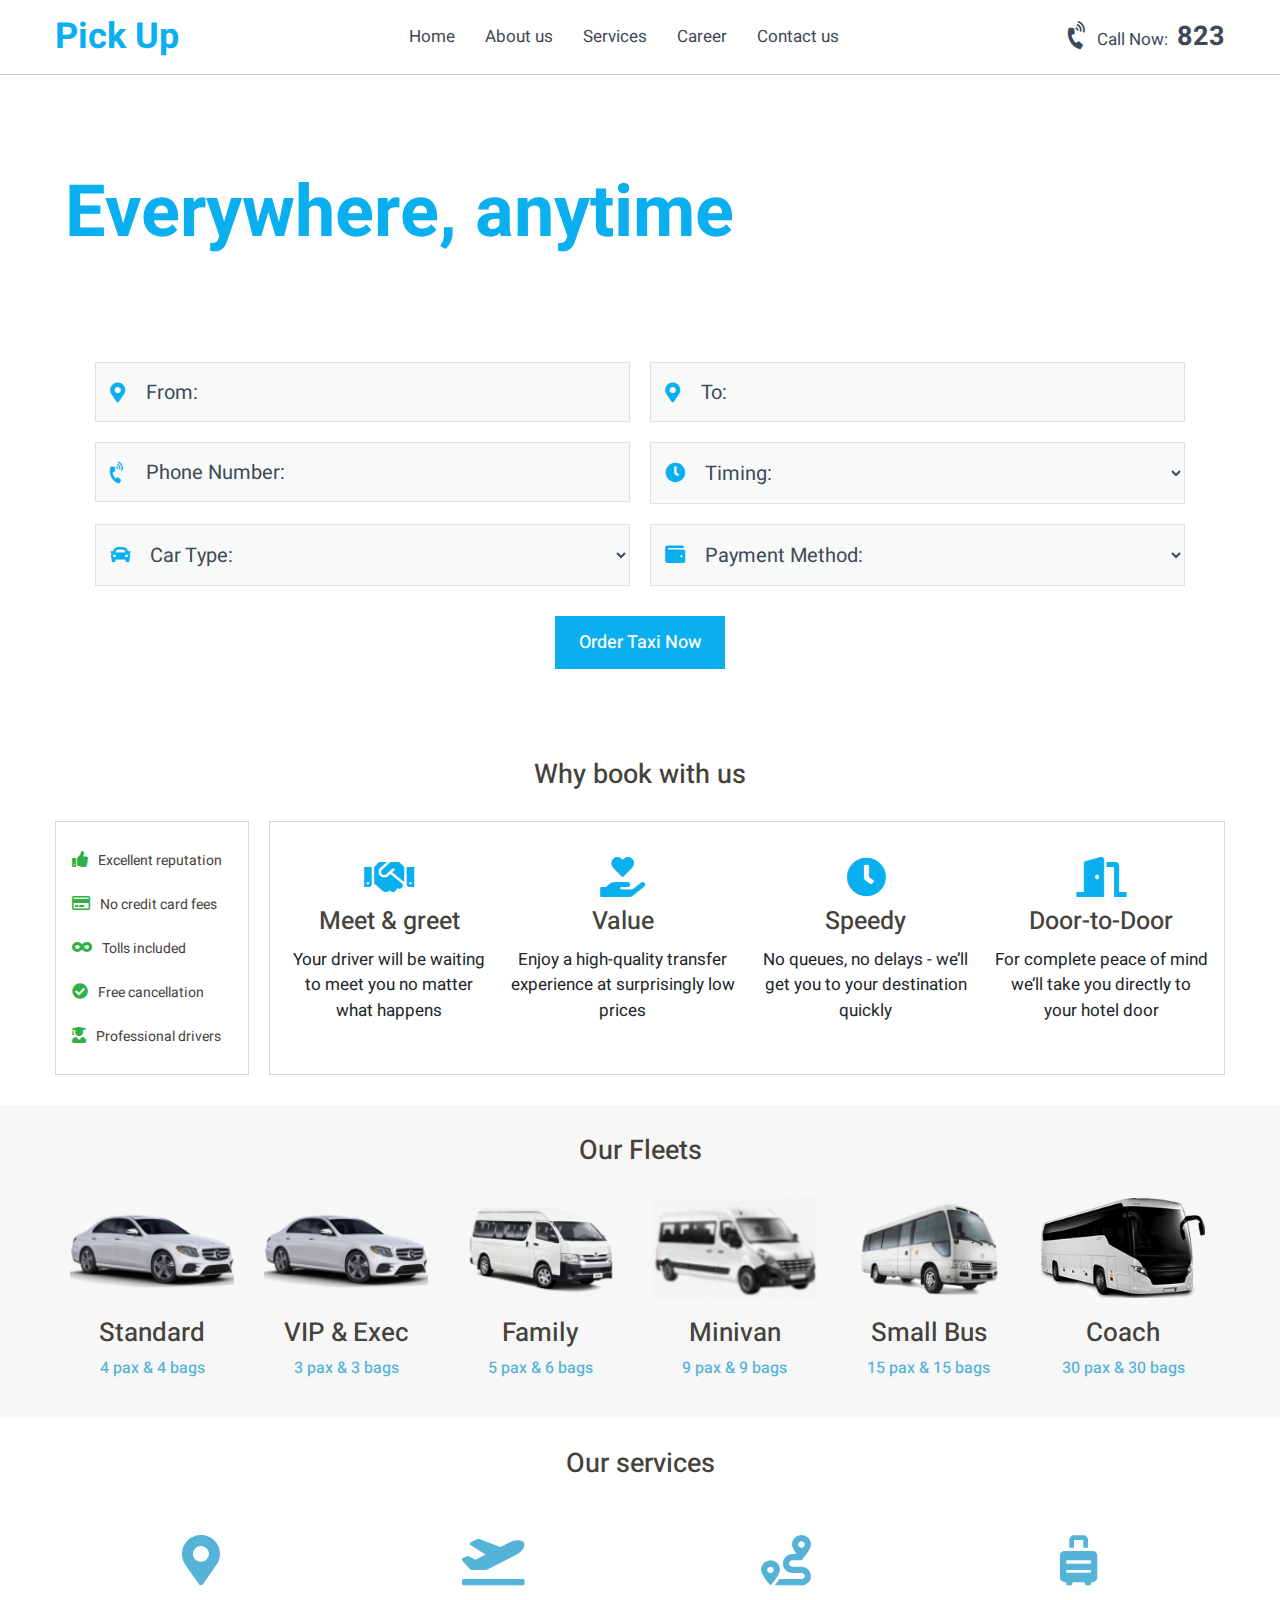
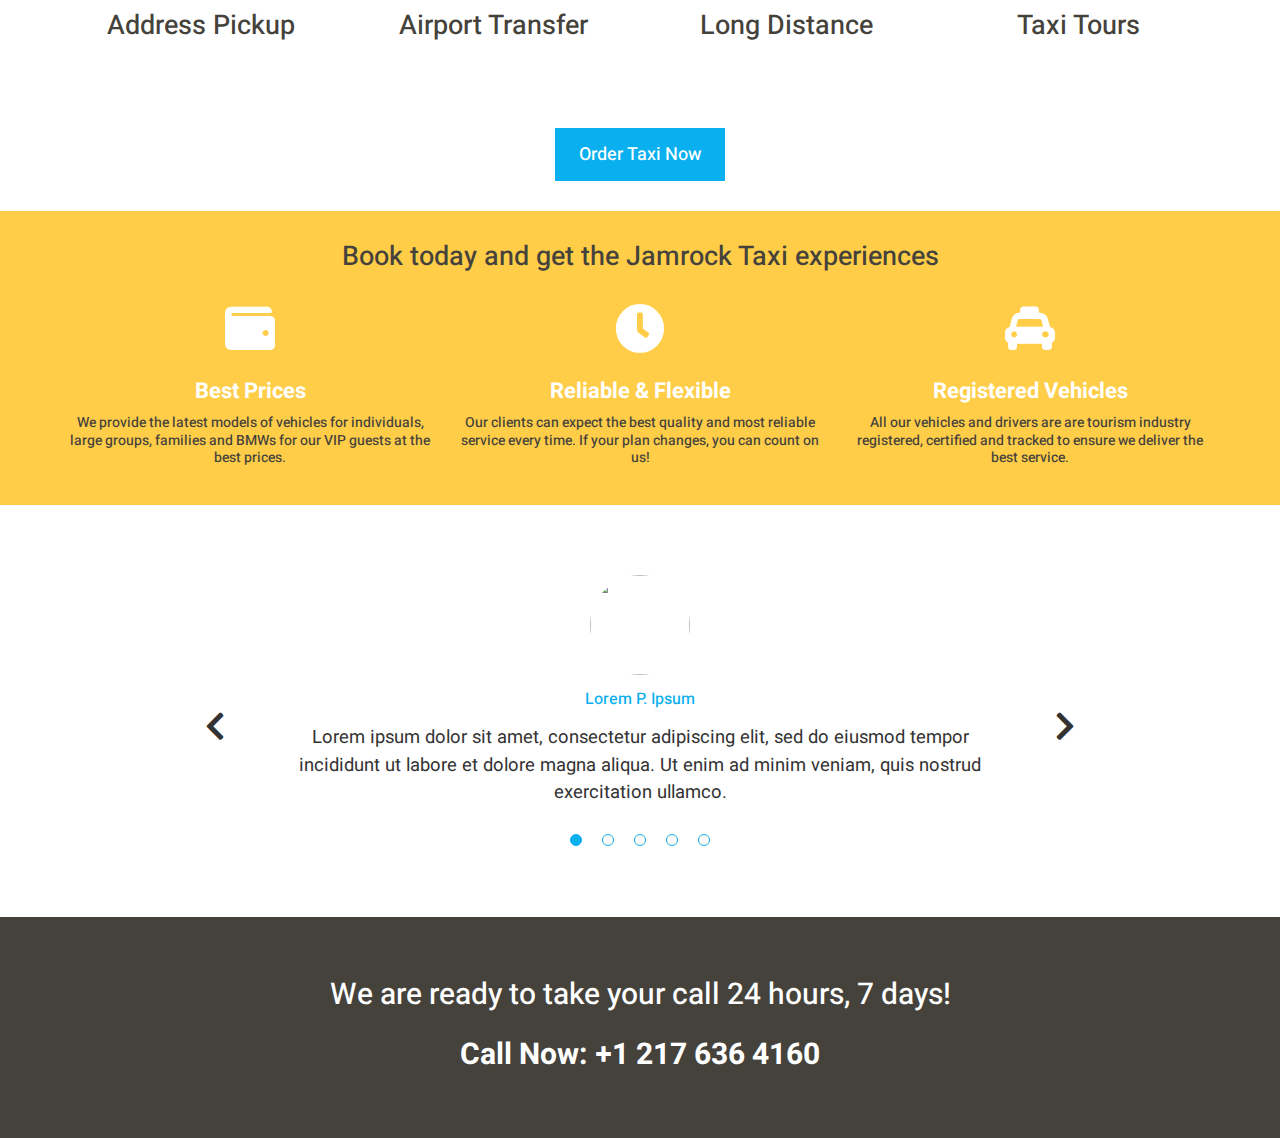
==== commit 822f99f9: "Add files via upload" ====
--- a/index.html
+++ b/index.html
@@ -34,7 +34,7 @@
                 <div class="nav_bar">
                     <ul>
                         <li><a>Home</a></li>
-                        <li><a>About us</a></li>
+                        <li><a href="about_us.html">About us</a></li>
                         <li><a>Services</a></li>
                         <li><a>Career</a></li>
                         <li><a>Contact us</a></li>
@@ -54,7 +54,7 @@
     <div class="responsive_nav">
         <ul>
             <li><a>Home</a></li>
-            <li><a>About us</a></li>
+            <li><a href="about_us.html">About us</a></li>
             <li><a>Services</a></li>
             <li><a>Career</a></li>
             <li><a>Contact us</a></li>
--- a/css/style.css
+++ b/css/style.css
@@ -122,11 +122,11 @@
     .responsive_nav_bar.responsive_bar{
         display: block;
       
-         animation: fadeIn ease 1s;
-        -webkit-animation: fadeIn ease 1s;
-        -moz-animation: fadeIn ease 1s;
-        -o-animation: fadeIn ease 1s;
-        -ms-animation: fadeIn ease 1s;
+         animation: fadeIn ease 0.5s;
+        -webkit-animation: fadeIn ease 0.5s;
+        -moz-animation: fadeIn ease 0.5s;
+        -o-animation: fadeIn ease 0.5s;
+        -ms-animation: fadeIn ease 0.5s;
       }
       
       @keyframes fadeIn {
@@ -473,6 +473,7 @@
     .single_service h4{
         margin-bottom: 10px;
         color: #54b3d7;
+        font-size: 16px;
         
     }
 
@@ -545,6 +546,7 @@
     font-size: 27px;
     color: #45423c;
     margin-bottom: 30px;
+    text-align: center;
 }
 .our_experience{
     display: flex;
@@ -1143,7 +1145,7 @@
 }
 }
 
-@media all and (max-width: 300px) {
+/* @media all and (max-width: 300px) {
 body {
     font-size: 14px;
 }
@@ -1158,7 +1160,7 @@
     line-height: 25px;
 }
 
-}
+} */
 
 /* end */
 
@@ -1175,7 +1177,7 @@
     text-align: center;
     color: #fff;
     margin-bottom: 20px;
-    font-size: 40px;
+    font-size: 30px;
 }
 footer a{
     float: left;
@@ -1183,7 +1185,11 @@
     text-align: center;
     color: #fff;
     text-decoration: none;
-    font-size: 40px;   
+    font-size: 30px;   
+}
+footer a:hover{
+    text-decoration: none;
+    color: #fff;
 }
 
 /*RESPONSIVE*/
@@ -1268,7 +1274,12 @@
         .experience {
           margin-bottom: 15px;
         }
-
+        .testim .arrow.left {
+            left: 55px;
+        }
+        .testim .arrow.right {
+            right: 42px;
+        }
         }
 
    /*mobile*/ 
@@ -1293,10 +1304,26 @@
         .experience {
           margin-bottom: 15px;
         }
+        .testim .arrow.right {
+            right: 25px;
+        }
+        .testim .arrow.left {
+            left: 35px;
+        }
     }
     @media (max-width: 425px) { 
-
-
+        .testim .arrow.left {
+            left: 14px;
+        }
+        .testim .arrow.right {
+            right: 14px;
+        }
+        footer h1 {
+            font-size: 18px;
+        }
+        footer a {
+            font-size: 18px;
+        }
    
     }
     @media (max-width: 325px) { 
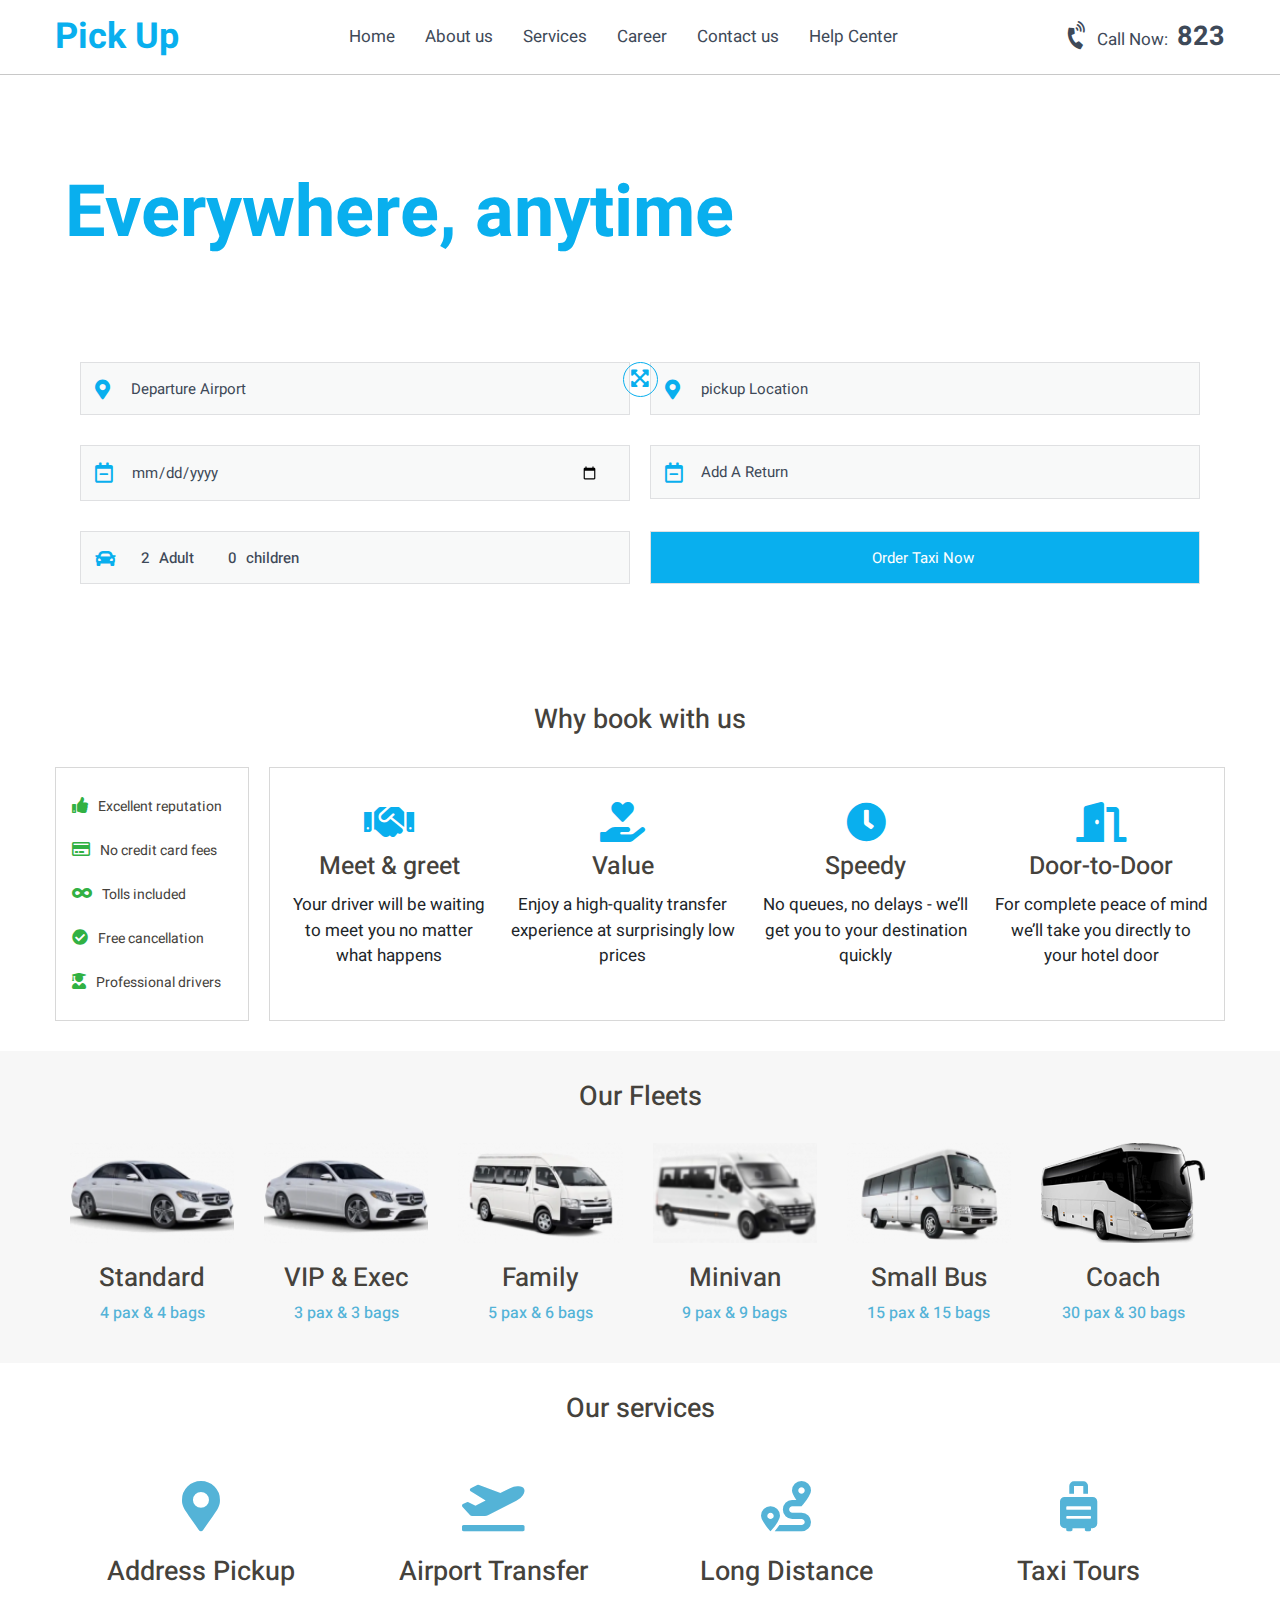
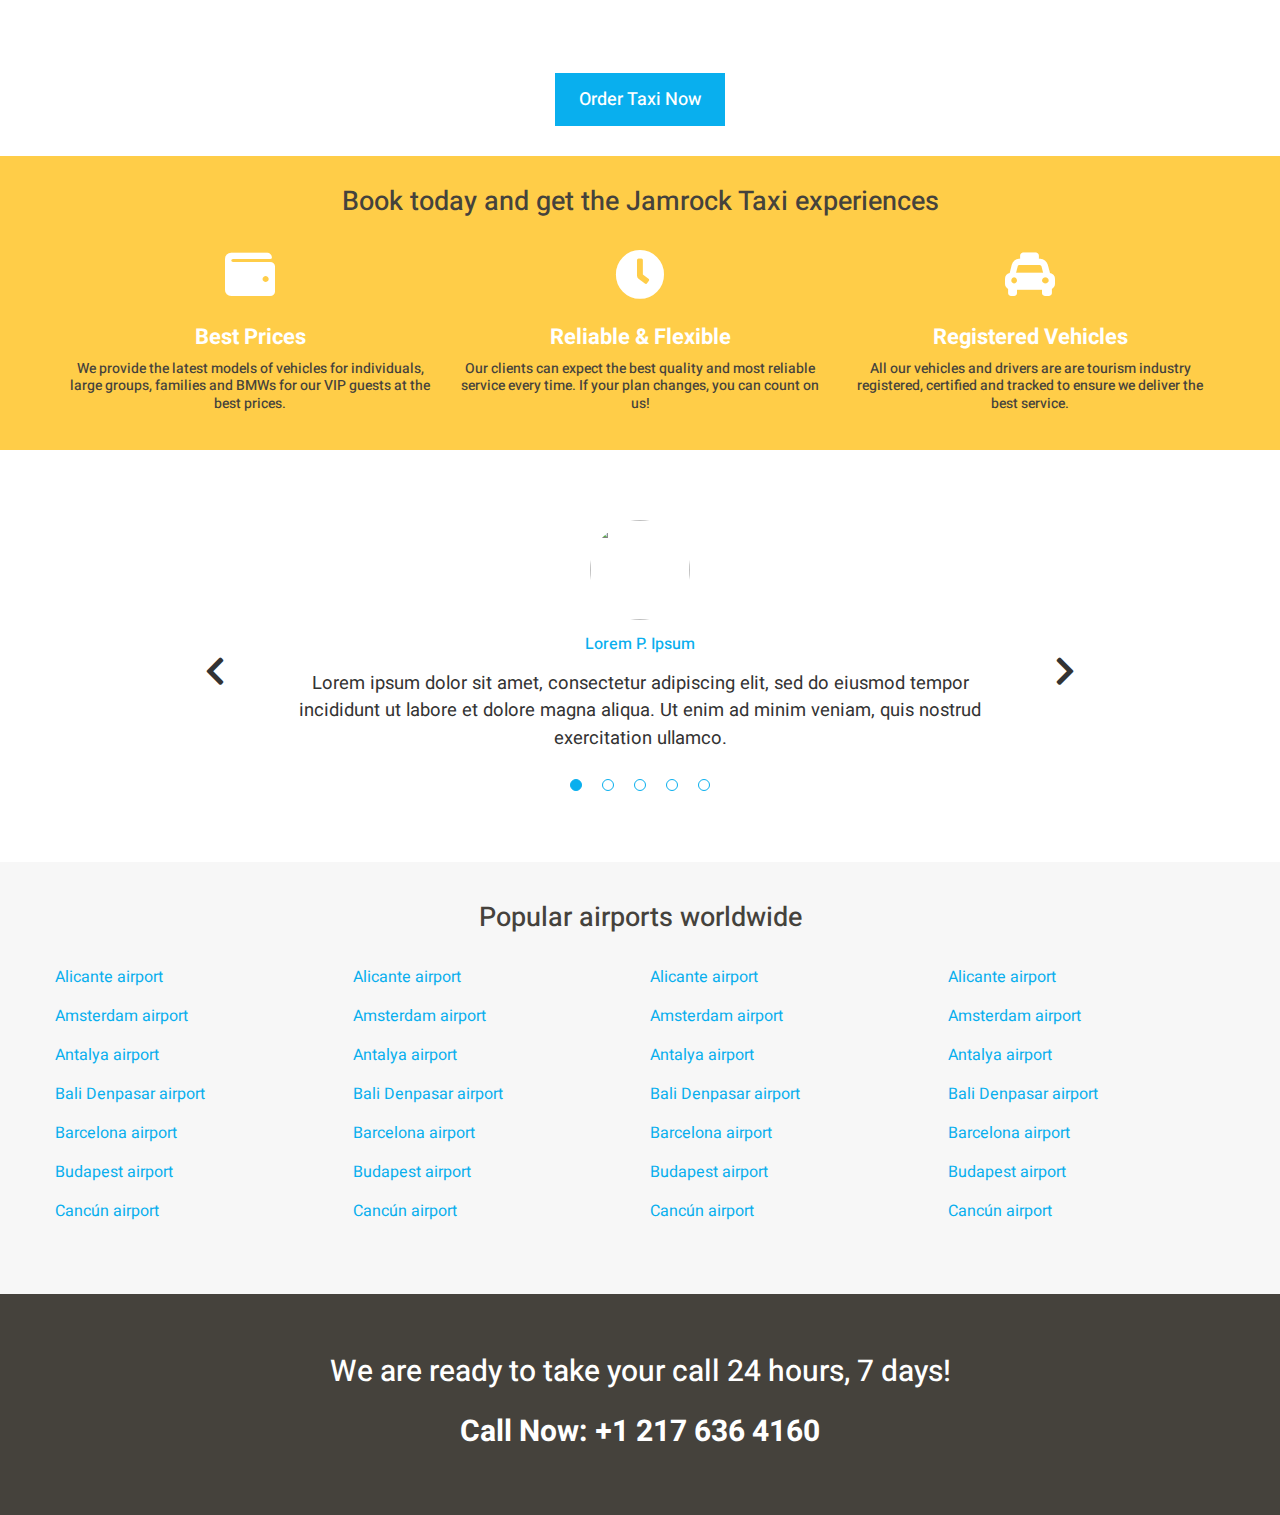
==== commit 2d449973: "Add files via upload" ====
--- a/index.html
+++ b/index.html
@@ -33,11 +33,12 @@
                   </button>
                 <div class="nav_bar">
                     <ul>
-                        <li><a>Home</a></li>
+                        <li><a href="index.html">Home</a></li>
                         <li><a href="about_us.html">About us</a></li>
-                        <li><a>Services</a></li>
-                        <li><a>Career</a></li>
-                        <li><a>Contact us</a></li>
+                        <li><a href="services.html">Services</a></li>
+                        <li><a href="career.html">Career</a></li>
+                        <li><a href="contact_us.html">Contact us</a></li>
+                        <li><a href="help.html">Help Center</a></li>
                     </ul>
                 </div>
                 <div class="call_us">
@@ -53,11 +54,12 @@
     <div class="cancle_nav"><a class="open_close_nav"><i class="fas fa-times"></i></a></div>
     <div class="responsive_nav">
         <ul>
-            <li><a>Home</a></li>
+            <li><a href="index.html">Home</a></li>
             <li><a href="about_us.html">About us</a></li>
-            <li><a>Services</a></li>
-            <li><a>Career</a></li>
-            <li><a>Contact us</a></li>
+            <li><a href="services.html">Services</a></li>
+            <li><a href="career.html">Career</a></li>
+            <li><a href="contact_us.html">Contact us</a></li>
+            <li><a href="help.html">Help Center</a></li>
         </ul>
     </div>
     <div class="responsive_call_us">
@@ -78,40 +80,92 @@
         <div class="booking_detail">
             <form id="order_taxi_form">
                 <div class="booking_info">
-                 <div class="booking_fields"> 
+                    <div class="interchange_arrow"><i class="fas fa-expand-arrows-alt"></i></div>
+                 <div class="booking_fields departure_airport"> 
                     <i class="fas fa-map-marker-alt"></i>    
-                <input type="location" placeholder="From:">
-                  </div>
-                  <div class="booking_fields"> 
+                <input type="location" placeholder="Departure Airport">
+                  </div>
+                  <div class="booking_fields departure_airport"> 
                     <i class="fas fa-map-marker-alt"></i>
-                <input type="location" placeholder="To:">
-                  </div>
-                  <div class="booking_fields"> 
-                    <i class="fas fa-phone-volume rotate_icon"></i>
-                <input type="number" placeholder="Phone Number:">
-                  </div>
+                <input type="location" placeholder="pickup Location">
+                  </div>
+ 
+
+                  <div class="booking_fields Arival_airport"> 
+                    <i class="fas fa-map-marker-alt"></i>    
+                <input type="location" placeholder="Arival Airport">
+                  </div>
+                  <div class="booking_fields Arival_airport"> 
+                    <i class="fas fa-map-marker-alt"></i>
+                <input type="location" placeholder="Going Location">
+                  </div>
+
+                  </div>
+                  <div class="change_banner_layout">
+
+                  <div class="booking_fields flight_departure_date"> 
+                    <i class="far fa-calendar-minus" id="cancle"></i>
+                <input type="date" placeholder="Flight Departure" onfocus="(this.type='date')" onblur="(this.type='text')">
+                  </div>
+
+                  <div class="booking_fields flight_Arival_date"> 
+                    <i class="far fa-calendar-minus" id="cancle"></i>
+                <input type="text" placeholder="Flight Arival" onfocus="(this.type='date')" onblur="(this.type='text')">
+
+                
+                  </div>
+
                 <div class="booking_fields">
-                    <i class="fas fa-clock"></i>
-                   <select>
-                       <option>Timing:</option>
-                   </select>
-                </div>
+                    <i class="far fa-calendar-minus" id="cancle"></i>
+                <input type="text" placeholder="Add A Return" onfocus="(this.type='date')" onblur="(this.type='text')">
+                </div>
+                </div>
+
+            <div class="booking_info">
                 <div class="booking_fields"> 
-                    <i class="fas fa-car"></i>
-                    <select>
-                        <option>Car Type:</option>
-                    </select>
+                    <i class="fas fa-car quantites_icon"></i>
+                    <div class="quantites">                       
+                            <h5><span>2<span>Adult</h5>
+                            <h5><span>0<span>children</h5>
+                        </div>
+                        <div class="quantites_box">
+                            <div class="single_box">
+                              <div class="children"><h3>Adults</h3><small>12+ year</small></div>  
+                              <div class="icon_section">  
+                            <i class="fas fa-minus-circle"></i>
+                            <span>2</span>
+                            <i class="fas fa-plus-circle"></i>
+                            </div>
+                            </div>
+
+                            <div class="single_box">
+                                <div class="children"><h3>children</h3><small>2-12 year</small></div>  
+                                <div class="icon_section">  
+                              <i class="fas fa-minus-circle"></i>
+                              <span>2</span>
+                              <i class="fas fa-plus-circle"></i>
+                              </div>
+                              </div>
+
+                              <div class="single_box">
+                                <div class="children"><h3>Infants</h3><small>under 2 year</small></div>  
+                                <div class="icon_section">  
+                              <i class="fas fa-minus-circle"></i>
+                              <span>2</span>
+                              <i class="fas fa-plus-circle"></i>
+                              </div>
+                              </div>
+                            
+                        </div>
                  </div>
                  <div class="booking_fields">
-                    <i class="fas fa-wallet"></i> 
-                    <select>
-                        <option>Payment Method:</option>
-                    </select>
+                    <button>Order Taxi Now</button>
                  </div>
-                </div>
-                <div class="booking_btn">
+                 
+                </div>
+                <!-- <div class="booking_btn">
                     <button>Order Taxi Now</button>
-                </div>
+                </div> -->
             </form>
         </div>
     </div>
@@ -318,6 +372,63 @@
     <!-- </div>
 </section> -->
 
+<section class="popular_airport_section">
+    <div class="custom_container">
+        <h2>Popular airports worldwide</h2>
+        <div class="popular_airport">
+        
+            <div class="airport_list">
+                <ul>
+                    <li><a href="#">Alicante airport</a></li>
+                   <li><a href="#">Amsterdam airport</a></li>
+                    <li><a href="#">Antalya airport</a></li>
+                        <li><a href="#">Bali Denpasar airport</a></li>
+                            <li><a href="#">Barcelona airport</a></li>
+                                <li><a href="#">Budapest airport</a></li>
+                                    <li><a href="#">Cancún airport</a></li>         
+                </ul>
+            </div>
+            <div class="airport_list">
+                <ul>
+                    <li><a href="#">Alicante airport</a></li>
+                   <li><a href="#">Amsterdam airport</a></li>
+                    <li><a href="#">Antalya airport</a></li>
+                        <li><a href="#">Bali Denpasar airport</a></li>
+                            <li><a href="#">Barcelona airport</a></li>
+                                <li><a href="#">Budapest airport</a></li>
+                                    <li><a href="#">Cancún airport</a></li>         
+                </ul>
+            </div>
+           
+           
+            <div class="airport_list">
+                <ul>
+                    <li><a href="#">Alicante airport</a></li>
+                   <li><a href="#">Amsterdam airport</a></li>
+                    <li><a href="#">Antalya airport</a></li>
+                        <li><a href="#">Bali Denpasar airport</a></li>
+                            <li><a href="#">Barcelona airport</a></li>
+                                <li><a href="#">Budapest airport</a></li>
+                                    <li><a href="#">Cancún airport</a></li>         
+                </ul>
+            </div>
+            <div class="airport_list">
+                <ul>
+                    <li><a href="#">Alicante airport</a></li>
+                   <li><a href="#">Amsterdam airport</a></li>
+                    <li><a href="#">Antalya airport</a></li>
+                        <li><a href="#">Bali Denpasar airport</a></li>
+                            <li><a href="#">Barcelona airport</a></li>
+                                <li><a href="#">Budapest airport</a></li>
+                                    <li><a href="#">Cancún airport</a></li>         
+                </ul>
+            </div>
+           
+        </div>
+    </div>
+</section>
+
+
 <footer>
 <div class="custom_container">
     <h1>We are ready to take your call 24 hours, 7 days!</h1>
@@ -325,123 +436,7 @@
 </div>
 
 </footer>
-<script>
-$('.open_close_nav').click(function(){
-
-$('.responsive_nav_bar').toggleClass('responsive_bar');
-});
-
-
-// vars
-'use strict'
-var	testim = document.getElementById("testim"),
-		testimDots = Array.prototype.slice.call(document.getElementById("testim-dots").children),
-    testimContent = Array.prototype.slice.call(document.getElementById("testim-content").children),
-    testimLeftArrow = document.getElementById("left-arrow"),
-    testimRightArrow = document.getElementById("right-arrow"),
-    testimSpeed = 4500,
-    currentSlide = 0,
-    currentActive = 0,
-    testimTimer,
-		touchStartPos,
-		touchEndPos,
-		touchPosDiff,
-		ignoreTouch = 30;
-;
-
-window.onload = function() {
-
-    // Testim Script
-    function playSlide(slide) {
-        for (var k = 0; k < testimDots.length; k++) {
-            testimContent[k].classList.remove("active");
-            testimContent[k].classList.remove("inactive");
-            testimDots[k].classList.remove("active");
-        }
-
-        if (slide < 0) {
-            slide = currentSlide = testimContent.length-1;
-        }
-
-        if (slide > testimContent.length - 1) {
-            slide = currentSlide = 0;
-        }
-
-        if (currentActive != currentSlide) {
-            testimContent[currentActive].classList.add("inactive");            
-        }
-        testimContent[slide].classList.add("active");
-        testimDots[slide].classList.add("active");
-
-        currentActive = currentSlide;
-    
-        clearTimeout(testimTimer);
-        testimTimer = setTimeout(function() {
-            playSlide(currentSlide += 1);
-        }, testimSpeed)
-    }
-
-    testimLeftArrow.addEventListener("click", function() {
-        playSlide(currentSlide -= 1);
-    })
-
-    testimRightArrow.addEventListener("click", function() {
-        playSlide(currentSlide += 1);
-    })    
-
-    for (var l = 0; l < testimDots.length; l++) {
-        testimDots[l].addEventListener("click", function() {
-            playSlide(currentSlide = testimDots.indexOf(this));
-        })
-    }
-
-    playSlide(currentSlide);
-
-    // keyboard shortcuts
-    document.addEventListener("keyup", function(e) {
-        switch (e.keyCode) {
-            case 37:
-                testimLeftArrow.click();
-                break;
-                
-            case 39:
-                testimRightArrow.click();
-                break;
-
-            case 39:
-                testimRightArrow.click();
-                break;
-
-            default:
-                break;
-        }
-    })
-		
-		testim.addEventListener("touchstart", function(e) {
-				touchStartPos = e.changedTouches[0].clientX;
-		})
-	
-		testim.addEventListener("touchend", function(e) {
-				touchEndPos = e.changedTouches[0].clientX;
-			
-				touchPosDiff = touchStartPos - touchEndPos;
-			
-				console.log(touchPosDiff);
-				console.log(touchStartPos);	
-				console.log(touchEndPos);	
-
-			
-				if (touchPosDiff > 0 + ignoreTouch) {
-						testimLeftArrow.click();
-				} else if (touchPosDiff < 0 - ignoreTouch) {
-						testimRightArrow.click();
-				} else {
-					return;
-				}
-			
-		})
-}
-</script>
+<script src="script/taxi_booking.js"></script>
 
 
 </body>
--- a/css/style.css
+++ b/css/style.css
@@ -117,7 +117,7 @@
     top: 0px;
     padding: 30px 20px;
     display: none;
-    z-index: 999;
+    z-index: 9999;
     }
     .responsive_nav_bar.responsive_bar{
         display: block;
@@ -288,20 +288,33 @@
     float: left;
     width: 100%;
     background-color: #ffffff;
-    padding: 30px 30px;
+    padding: 30px 15px;
 }
 .booking_detail form .booking_info{
-display: grid;
-grid-template-columns: auto auto;
-gap:20px 20px;
+    display: grid; 
+    grid-template-columns: 1fr 1fr; 
+    grid-template-rows: auto; 
+    gap: 20px 20px; 
+    grid-template-areas: 
+      ". ."; 
 margin-bottom: 30px;
-}
-.booking_detail form .booking_info .booking_fields{
+position: relative;
+}
+.change_banner_layout{
+    margin-bottom: 30px;
     position: relative;
-}
-.booking_detail form .booking_info .booking_fields i{
+    display: grid;
+    grid-template-columns: 1fr 1fr;
+    grid-template-rows: auto;
+    gap: 20px 20px;
+    grid-template-areas: ". .";
+}
+.booking_detail form .change_banner_layout .booking_fields{
+    position: relative;
+}
+.booking_detail form .change_banner_layout .booking_fields i{
     position: absolute;
-    top: 21px;
+    top: 18px;
     left: 15px;
     font-size: 20px;
     color: #09afee;
@@ -310,11 +323,10 @@
 .rotate_icon{
     transform: rotate(-26deg);
 }
-.booking_detail form .booking_info .booking_fields input{
-    font-size: 20px;
+.booking_detail form .change_banner_layout .booking_fields input{
+    font-size: 15px;
     font-weight: normal;
     font-style: normal;
-    line-height: 1.45em;
     padding: 15px 30px 14px 50px;
     background-color: #f8f9f9;
     color: #3e4958;
@@ -324,14 +336,71 @@
     width: 100%;
     outline: none;
 }
-.booking_detail form .booking_info .booking_fields input::placeholder{
+.booking_detail form .change_banner_layout .booking_fields input::placeholder{
     color: #3e4958;
 }
-.booking_detail form .booking_info .booking_fields select{
+.interchange_arrow{
+    position:absolute;
+   z-index: 999;
+   right: 48.4%;
+top: 0%;
+}
+.interchange_arrow i{
+    width: 35px;
+    height: 35px;
+    color: #09afee;
+border: 1px solid #09afee;
+border-radius: 50px 50px 50px 50px;
+display: flex;
+align-items: center;
+text-align: center;
+justify-content: center;
+ cursor: pointer;
+font-size: 20px;
+}
+.flight_departure_date{
+display:block ;
+}
+.departure_date{
+    display:none;
+    }
+.flight_Arival_date{
+    display: none;
+}
+.Arival_date{
+display: block;
+}
+.departure_airport{
+display: block;
+}
+.departure{
+display: none;
+}
+.Arival_airport{
+display: none;
+}
+.arival{
+    display: block;
+}
+.booking_detail form .booking_info .booking_fields{
+    position: relative;
+
+}
+.booking_detail form .booking_info .booking_fields i{
+    position: absolute;
+    top: 18px;
+    left: 15px;
     font-size: 20px;
+    color: #09afee;
+    z-index: 1;
+}
+.rotate_icon{
+    transform: rotate(-26deg);
+}
+.booking_detail form .booking_info .booking_fields input{
+    font-size: 15px;
     font-weight: normal;
     font-style: normal;
-    line-height: 1.45em;
     padding: 15px 30px 14px 50px;
     background-color: #f8f9f9;
     color: #3e4958;
@@ -339,17 +408,77 @@
     border-width: 1px 1px 1px 1px;
     border-color: #dfe0e2;
     width: 100%;
-   cursor: pointer;
-}
-.booking_btn{
+    outline: none;
+}
+.booking_detail form .booking_info .booking_fields input::placeholder{
+    color: #3e4958;
+}
+
+.booking_detail form .booking_info .booking_fields .quantites{
+    font-size: 15px;
+    font-weight: normal;
+    font-style: normal;
+    padding: 15px 4px 14px 50px;
+    background-color: #f8f9f9;
+    color: #3e4958;
+    border-style: solid;
+    border-width: 1px 1px 1px 1px;
+    border-color: #dfe0e2;
+    width: 100%;
+    outline: none;
+  position: relative;
+}
+.quantites h5{
+
+ font-size: 15px;
+ margin: 0px;
+ display: inline;
+}
+.quantites span{
+    padding: 0px 10px;
+}
+.quantites i{
+    position: unset !important;
+}
+.quantites_box{
+position: absolute;
+top: 112%;
+background: #ece8e8;
+width: 100%;
+left: 0px;
+padding: 20px 20px;
+display: none;
+z-index: 99;
+}
+.children h3{
+    margin: 0px;
+    font-size: 21px;
+    line-height: 18px;
+}
+.single_box{
+    display: flex;
+    justify-content: space-between;
+    align-items: center;
+    margin-bottom: 15px;
+}
+.single_box .icon_section i{
+position: unset !important;
+}
+
+.passerger_quantities{
+display: block;
+}
+
+
+/* .booking_btn{
     display: flex;
     width: 100%;
     justify-content: center;
     align-items: center;
-}
-.booking_btn button{
-    background-color: #09afee;
-color: #ffffff;
+} */
+.booking_fields button{
+    /* 
+
 font-size: 18px;
 font-weight: 500;
 text-transform: none;
@@ -358,6 +487,18 @@
 border: none;
 padding: 13px 24px;
 cursor: pointer;
+width: 100%; */
+color: #ffffff;
+background-color: #09afee;
+font-size: 15px;
+    font-weight: normal;
+    font-style: normal;
+    padding: 15px 55px 14px 50px;
+    border-style: solid;
+    border-width: 1px 1px 1px 1px;
+    border-color: #dfe0e2;
+    width: 100%;
+    outline: none;
 }
 
 .why_book_us{
@@ -1164,6 +1305,40 @@
 
 /* end */
 
+.popular_airport_section{
+float: left;
+width: 100%;
+padding: 40px 10px;
+background-color: #f7f7f7;
+}
+.popular_airport_section h2{
+    color: #45423c;
+    font-size: 27px;
+    display: flex;
+    justify-content: center;
+    width: 100%;
+    margin-bottom: 30px;
+    text-align: center;
+} 
+.popular_airport{
+    display: grid; 
+  grid-template-columns: 1fr 1fr 1fr 1fr; 
+  grid-template-rows: auto; 
+  gap: 0px 20px; 
+  grid-template-areas: 
+    ". . . ."; 
+}
+.airport_list ul{
+    display: flex;
+    flex-direction: column;
+}
+.airport_list ul li{
+list-style: none;
+padding-bottom:15px;
+}
+.airport_list ul li a{
+color:#09afee;
+}
 footer{
 
 float: left;
@@ -1221,6 +1396,9 @@
         .offer_service h2{
             font-size: 20px;
         }
+        .interchange_arrow {
+            right: 48.1%;
+        }
         
     }
 
@@ -1246,9 +1424,12 @@
             font-size: 18px;
         }
         .booking_detail form .booking_info{
+        
+    grid-template-columns: 1fr; 
+    grid-template-areas: 
+      "."; 
+         }
          
-            grid-template-columns: auto;
-         }
     
          .why_book_us .books_us_detali {
           
@@ -1280,11 +1461,22 @@
         .testim .arrow.right {
             right: 42px;
         }
+
+        .popular_airport {
+            grid-template-columns: 1fr 1fr;
+            grid-template-rows: auto;
+            gap: 0px 20px;
+            grid-template-areas: ". .";
+        }
+        .interchange_arrow {
+            top: 38%;
+        }
         }
 
    /*mobile*/ 
     @media (max-width: 540px) { 
 
+       
         .book_us_specs_section_two{
             grid-template-columns: auto;
         }
@@ -1310,6 +1502,11 @@
         .testim .arrow.left {
             left: 35px;
         }
+    
+        .popular_airport {
+            grid-template-columns: 1fr;
+            grid-template-areas: ".";
+        }
     }
     @media (max-width: 425px) { 
         .testim .arrow.left {
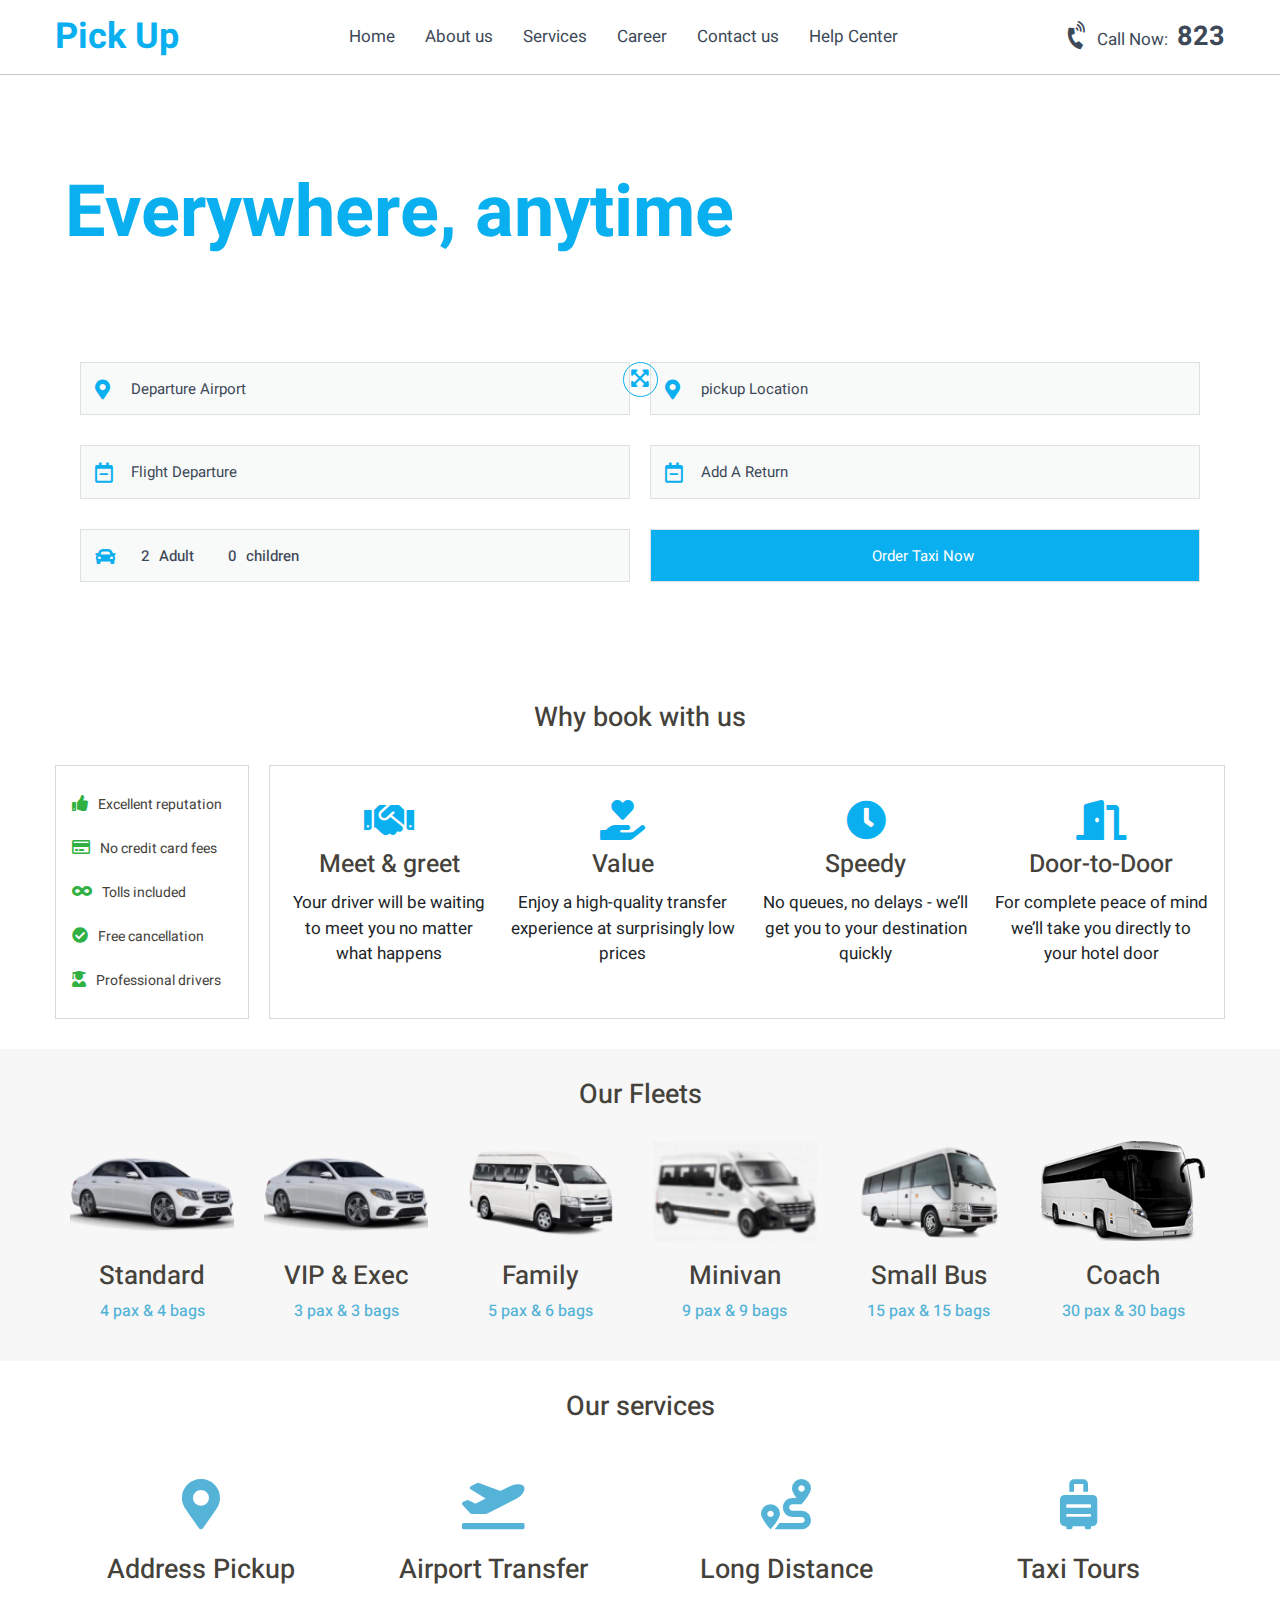
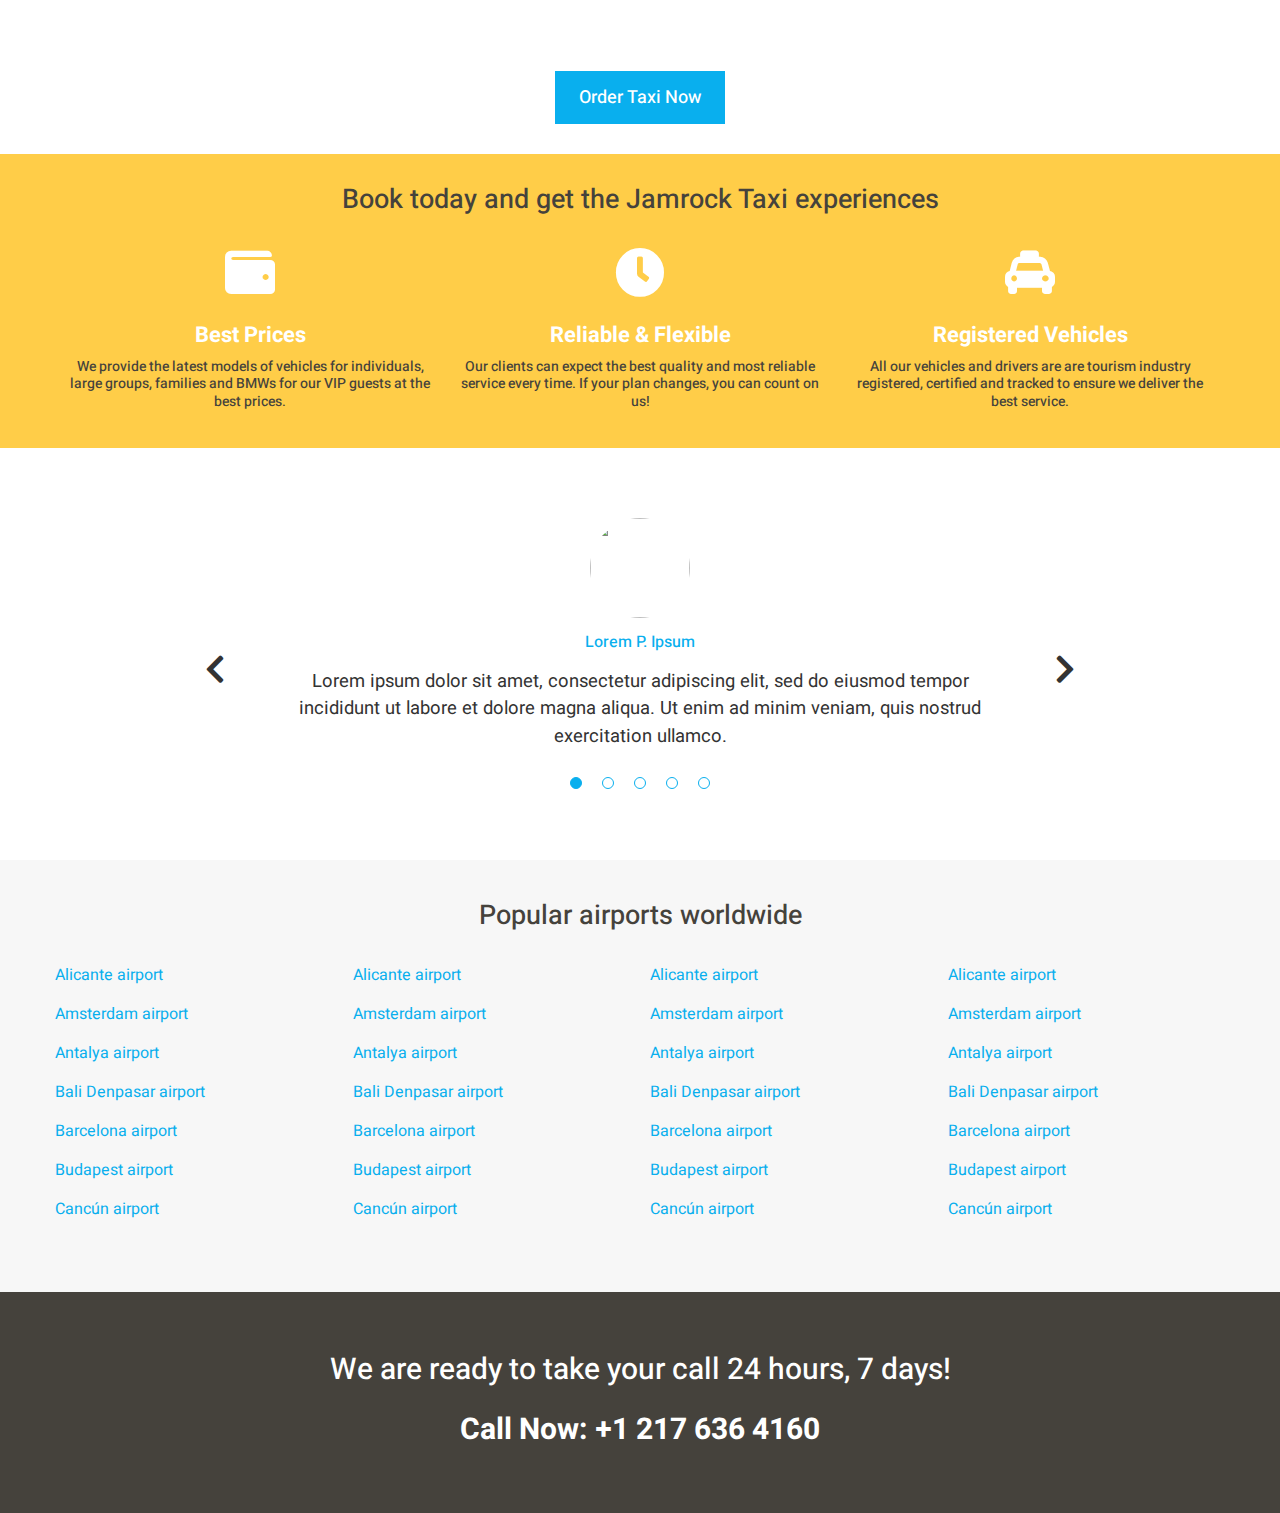
==== commit 20a4b879: "Add files via upload" ====
--- a/index.html
+++ b/index.html
@@ -105,7 +105,7 @@
 
                   <div class="booking_fields flight_departure_date"> 
                     <i class="far fa-calendar-minus" id="cancle"></i>
-                <input type="date" placeholder="Flight Departure" onfocus="(this.type='date')" onblur="(this.type='text')">
+                <input type="text" placeholder="Flight Departure" onfocus="(this.type='date')" onblur="(this.type='text')">
                   </div>
 
                   <div class="booking_fields flight_Arival_date"> 
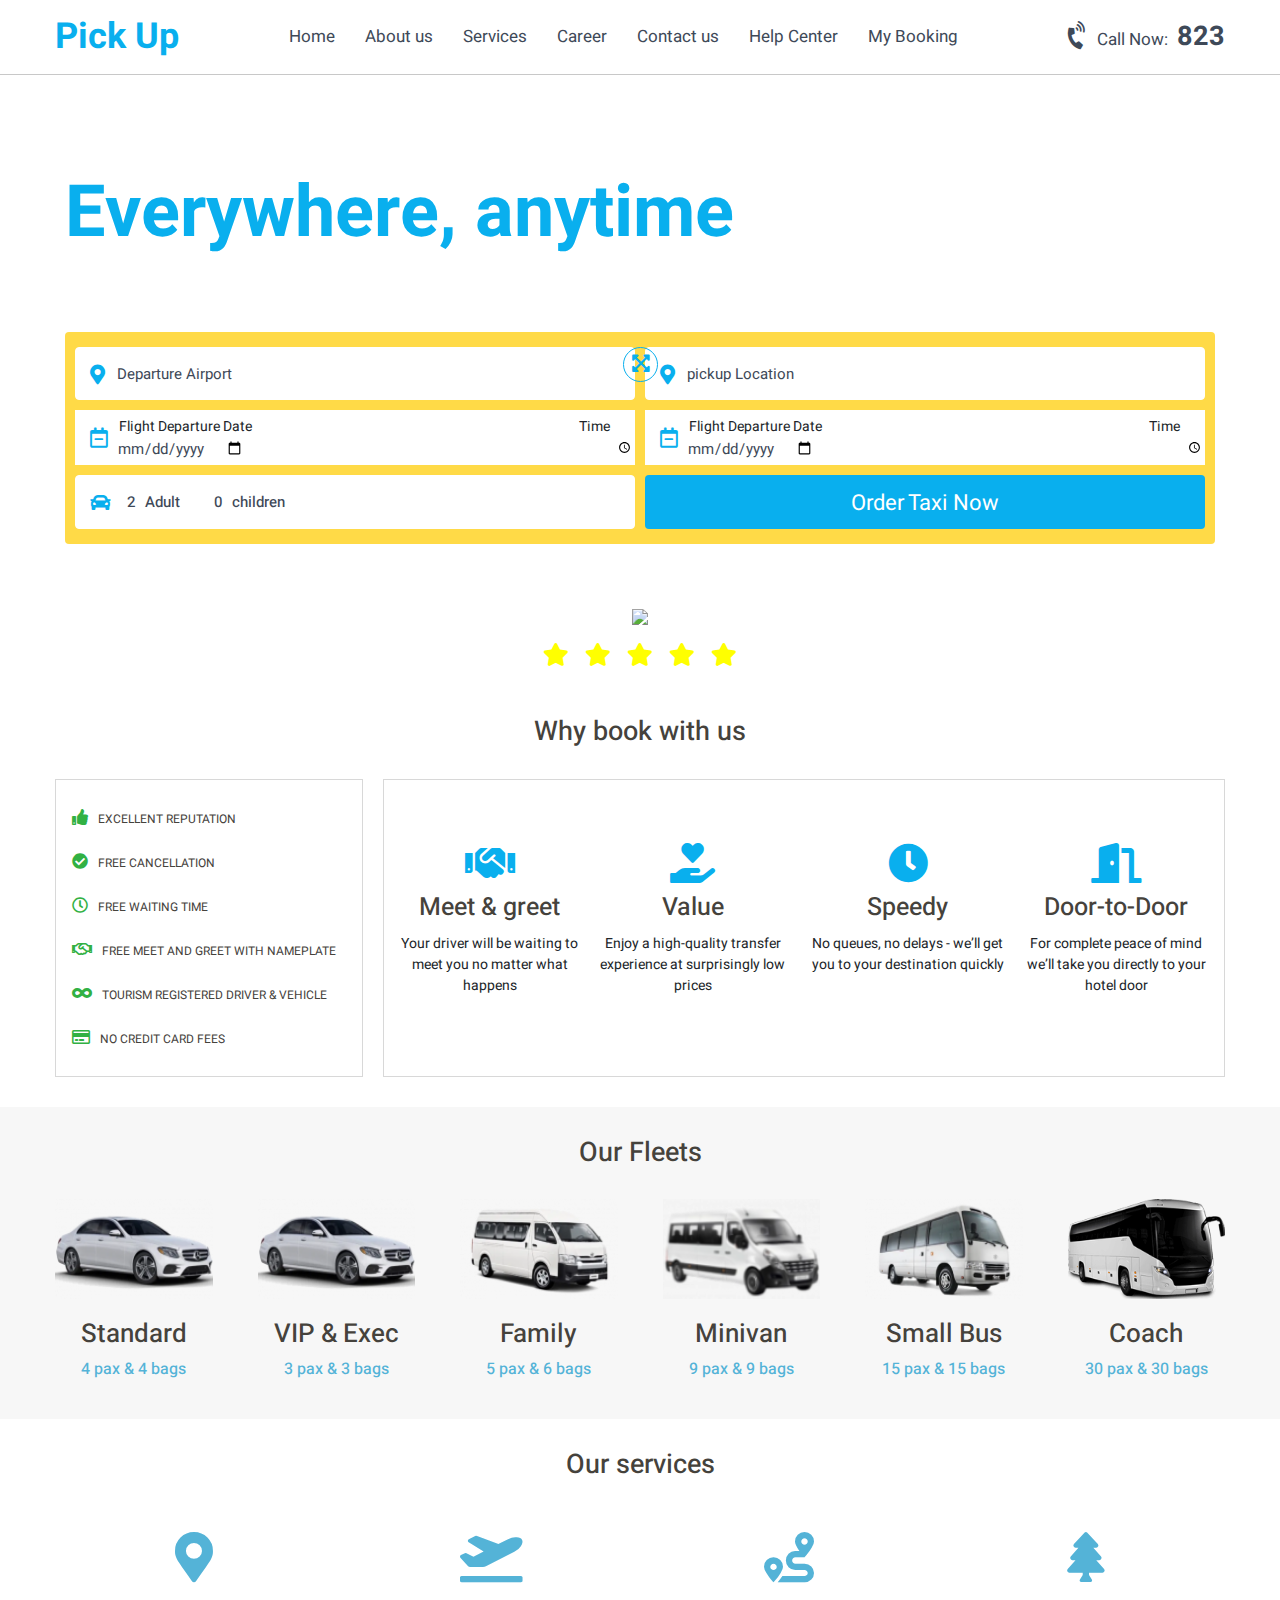
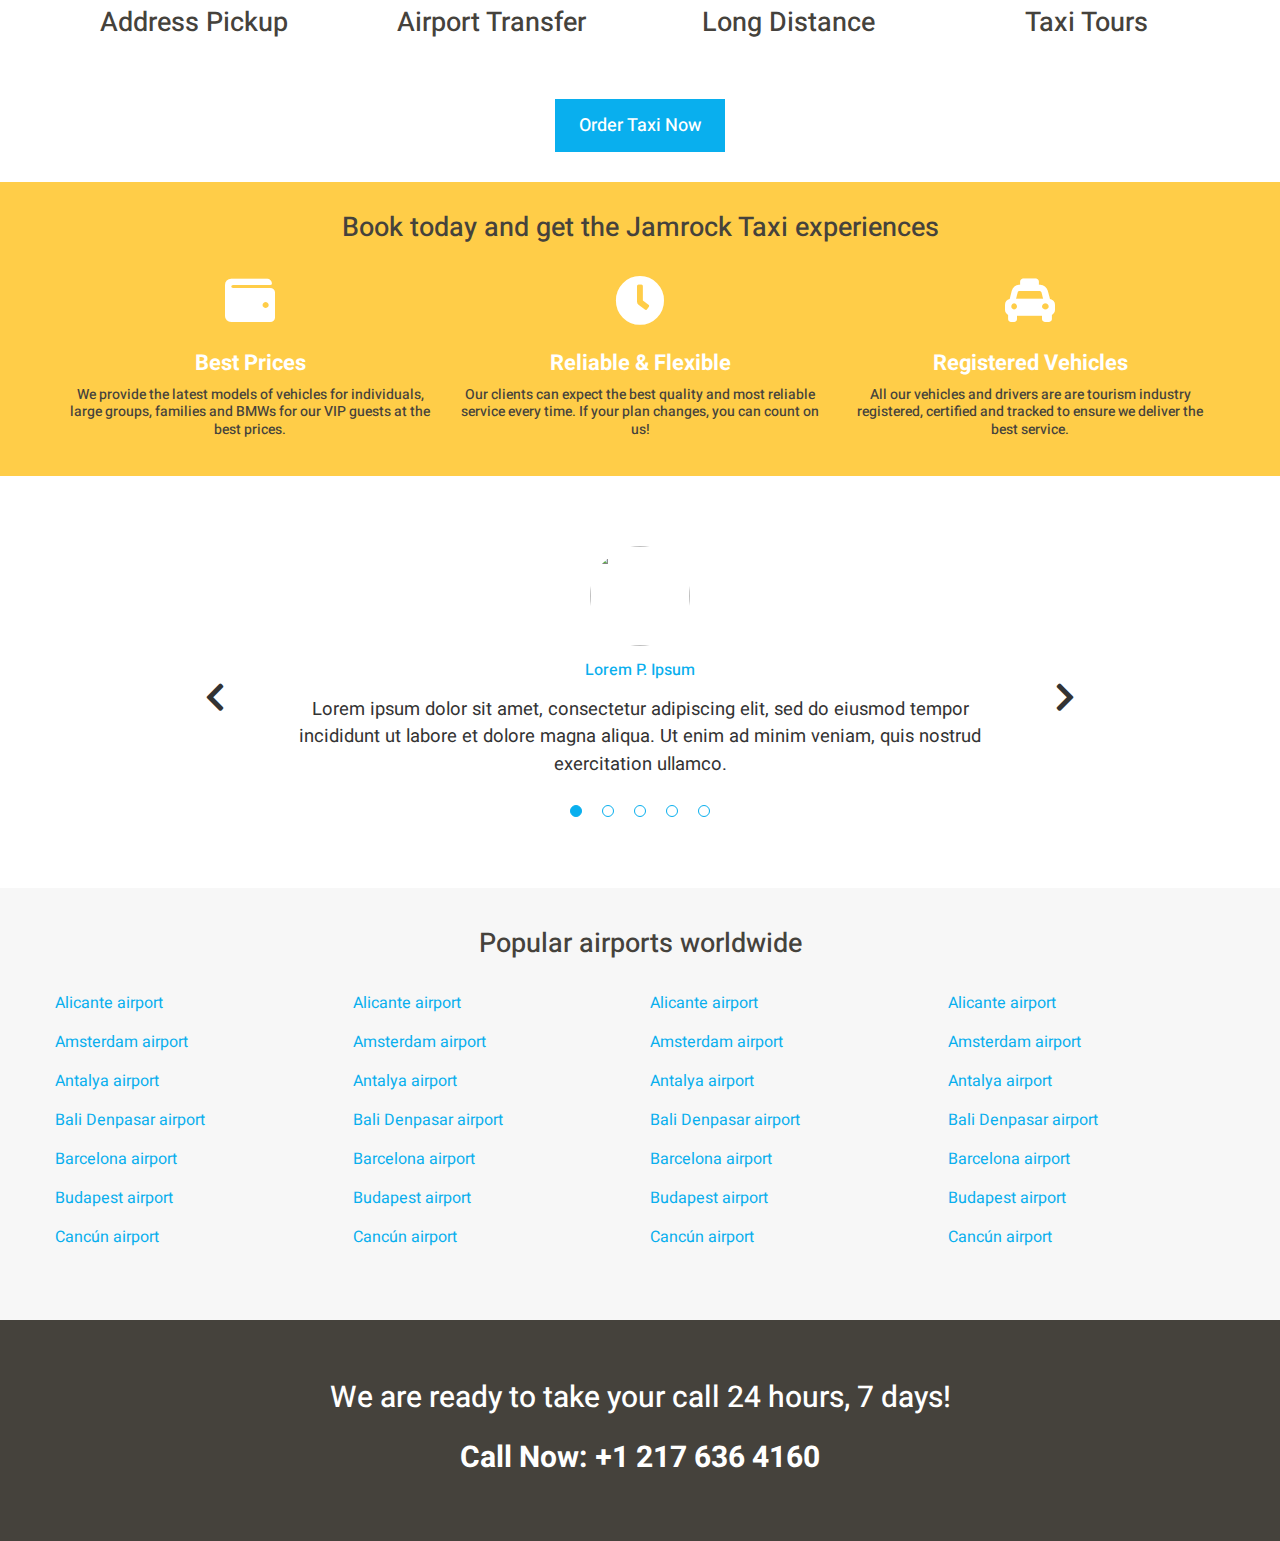
==== commit c15ffd29: "Add files via upload" ====
--- a/index.html
+++ b/index.html
@@ -21,7 +21,6 @@
 
     </head>
 <body>
-
     <header>
         <div class="custom_container">
             <div class="header_bar">
@@ -39,6 +38,7 @@
                         <li><a href="career.html">Career</a></li>
                         <li><a href="contact_us.html">Contact us</a></li>
                         <li><a href="help.html">Help Center</a></li>
+                        <li><a href="mybooking.html">My Booking</a></li>
                     </ul>
                 </div>
                 <div class="call_us">
@@ -60,6 +60,7 @@
             <li><a href="career.html">Career</a></li>
             <li><a href="contact_us.html">Contact us</a></li>
             <li><a href="help.html">Help Center</a></li>
+            <li><a href="mybooking.html">My Booking</a></li>
         </ul>
     </div>
     <div class="responsive_call_us">
@@ -78,8 +79,8 @@
             <h3>Enjoy comfortable trip, order taxi online</h3>
         </div>
         <div class="booking_detail">
-            <form id="order_taxi_form">
-                <div class="booking_info">
+            <form id="order_taxi_form" action="taxi_booking_page_one.html">
+                <div class="booking_info banner_booking_first_child">
                     <div class="interchange_arrow"><i class="fas fa-expand-arrows-alt"></i></div>
                  <div class="booking_fields departure_airport"> 
                     <i class="fas fa-map-marker-alt"></i>    
@@ -105,19 +106,50 @@
 
                   <div class="booking_fields flight_departure_date"> 
                     <i class="far fa-calendar-minus" id="cancle"></i>
-                <input type="text" placeholder="Flight Departure" onfocus="(this.type='date')" onblur="(this.type='text')">
+                    <div class="time_date_input">
+                        <style>
+                            .depature_box{
+                                position: relative;
+                            }
+                            .depature_box span{
+                                position: absolute;
+                                top: 6px;
+                                left: 44px;
+                                width: 165px;
+                              font-size: 14px;
+                            } 
+                           
+
+                            .depature_time_box{
+                                position: relative;
+                            }
+                            .depature_time_box span{
+                                position: absolute;
+                              top: 6px;
+                              right: 25px;
+                              font-size: 14px;
+                            } 
+                        
+                        </style>
+               <div class="depature_box"><span>Flight Departure Date</span> <input type="date" placeholder="Flight Departure"></div>
+               <div class="depature_time_box"><span>Time</span> <input id="time" type="time" placeholder="Time"></div>
+                    </div>
                   </div>
 
                   <div class="booking_fields flight_Arival_date"> 
                     <i class="far fa-calendar-minus" id="cancle"></i>
-                <input type="text" placeholder="Flight Arival" onfocus="(this.type='date')" onblur="(this.type='text')">
-
-                
+                    <div class="time_date_input">
+                        <div class="depature_box"><span>Flight Departure Date</span> <input type="date" placeholder="Flight Departure"></div>
+                        <div class="depature_time_box"><span>Time</span> <input id="time" type="time" placeholder="Time"></div>
+                    </div>
                   </div>
 
                 <div class="booking_fields">
                     <i class="far fa-calendar-minus" id="cancle"></i>
-                <input type="text" placeholder="Add A Return" onfocus="(this.type='date')" onblur="(this.type='text')">
+                    <div class="time_date_input">
+                        <div class="depature_box"><span>Flight Departure Date</span> <input type="date" placeholder="Flight Departure"></div>
+                        <div class="depature_time_box"><span>Time</span> <input id="time" type="time" placeholder="Time"></div>
+                    </div>
                 </div>
                 </div>
 
@@ -172,6 +204,21 @@
   </div>
 </section>
 
+<section class="google_review_section">
+    <div class="custom_container">
+        <div class="google_review">
+            <figure><img src="image/google.png"></figure>
+            <div class="review_start">
+                <i class="fas fa-star"></i>
+                <i class="fas fa-star"></i>
+                <i class="fas fa-star"></i>
+                <i class="fas fa-star"></i>
+                <i class="fas fa-star"></i>
+            </div>
+        </div>
+    </div>
+</section>
+
 <section class="why_book_us">
     <div class="custom_container">
         <h2>Why book with us</h2>
@@ -179,10 +226,11 @@
          <div class="book_us">
             <div class="book_us_specs_section_one">
                 <span><i class="fas fa-thumbs-up"></i><small>Excellent reputation</small></span>
-                <span><i class="far fa-credit-card"></i><small>No credit card fees</small></span>
-                <span><i class="fas fa-infinity"></i><small>Tolls included</small></span>
                 <span><i class="fas fa-check-circle"></i><small>Free cancellation</small></span>
-                <span><i class="fas fa-user-graduate"></i><small>Professional drivers</small></span>
+                <span><i class="far fa-clock"></i><small>Free waiting time</small></span>
+                <span><i class="far fa-handshake"></i><small>free meet and greet with nameplate</small></span>
+                <span><i class="fas fa-infinity"></i><small>tourism registered driver & vehicle</small></span>
+                <span><i class="far fa-credit-card"></i><small>no credit card fees</small></span>
             </div>
          </div>
          <div class="book_us">
@@ -267,7 +315,7 @@
              <h2>Long Distance</h2>
         </div> 
         <div class="offer_service">
-            <i class="fas fa-suitcase-rolling"></i>
+            <i class="fas fa-tree"></i>
              <h2>Taxi Tours</h2>
         </div>
        
--- a/css/style.css
+++ b/css/style.css
@@ -287,30 +287,36 @@
 .booking_detail{
     float: left;
     width: 100%;
-    background-color: #ffffff;
-    padding: 30px 15px;
+    background-color: #ffda47;
+    padding: 15px 10px;
+    border-radius: 4px;
 }
 .booking_detail form .booking_info{
     display: grid; 
     grid-template-columns: 1fr 1fr; 
     grid-template-rows: auto; 
-    gap: 20px 20px; 
+    gap: 10px 10px; 
     grid-template-areas: 
       ". ."; 
-margin-bottom: 30px;
 position: relative;
 }
+.banner_booking_first_child{
+    margin-bottom:10px ;
+}
 .change_banner_layout{
-    margin-bottom: 30px;
+    margin-bottom: 10px;
     position: relative;
     display: grid;
     grid-template-columns: 1fr 1fr;
     grid-template-rows: auto;
-    gap: 20px 20px;
+    gap: 10px 10px;
     grid-template-areas: ". .";
 }
+
 .booking_detail form .change_banner_layout .booking_fields{
     position: relative;
+    width: 100%;
+    background-color: #fff;
 }
 .booking_detail form .change_banner_layout .booking_fields i{
     position: absolute;
@@ -323,18 +329,29 @@
 .rotate_icon{
     transform: rotate(-26deg);
 }
+.booking_detail form .change_banner_layout .booking_fields .time_date_input{
+display: flex;
+justify-content: space-between;
+}
 .booking_detail form .change_banner_layout .booking_fields input{
     font-size: 15px;
     font-weight: normal;
     font-style: normal;
-    padding: 15px 30px 14px 50px;
-    background-color: #f8f9f9;
+    padding: 22px 0px 0px 41px !important;
+    background-color: #ffff;
     color: #3e4958;
     border-style: solid;
     border-width: 1px 1px 1px 1px;
-    border-color: #dfe0e2;
+    border-color: #ffffff;
     width: 100%;
     outline: none;
+     border-radius: 4px;
+     height: 55px;
+}
+.booking_detail form .change_banner_layout .booking_fields  #time{
+   
+    width: 70px;
+    padding: 0px
 }
 .booking_detail form .change_banner_layout .booking_fields input::placeholder{
     color: #3e4958;
@@ -401,14 +418,15 @@
     font-size: 15px;
     font-weight: normal;
     font-style: normal;
-    padding: 15px 30px 14px 50px;
-    background-color: #f8f9f9;
+    padding: 15px 0px 14px 41px;
+    background-color: #ffffff;
     color: #3e4958;
     border-style: solid;
     border-width: 1px 1px 1px 1px;
-    border-color: #dfe0e2;
+    border-color: #ffffff;
     width: 100%;
     outline: none;
+    border-radius: 4px;
 }
 .booking_detail form .booking_info .booking_fields input::placeholder{
     color: #3e4958;
@@ -418,15 +436,17 @@
     font-size: 15px;
     font-weight: normal;
     font-style: normal;
-    padding: 15px 4px 14px 50px;
-    background-color: #f8f9f9;
+    padding: 15px 0px 14px 41px;
+    background-color: #ffffff;
     color: #3e4958;
     border-style: solid;
     border-width: 1px 1px 1px 1px;
-    border-color: #dfe0e2;
+    border-color: #ffffff;
     width: 100%;
     outline: none;
   position: relative;
+  cursor: pointer;
+  border-radius: 4px;
 }
 .quantites h5{
 
@@ -465,7 +485,7 @@
 position: unset !important;
 }
 
-.passerger_quantities{
+.passenger_quantities{
 display: block;
 }
 
@@ -490,15 +510,45 @@
 width: 100%; */
 color: #ffffff;
 background-color: #09afee;
-font-size: 15px;
+font-size: 22px;
     font-weight: normal;
     font-style: normal;
-    padding: 15px 55px 14px 50px;
+    padding: 12px 0px 9px 0px;
     border-style: solid;
     border-width: 1px 1px 1px 1px;
-    border-color: #dfe0e2;
+    border:none;
     width: 100%;
     outline: none;
+    border-radius: 4px;
+}
+
+.google_review_section{
+float: left;
+width: 100%;
+margin-bottom: 50px;
+padding: 0px 10px;
+}
+.google_review_section .google_review{
+display: flex;
+width: 100%;
+flex-direction: column;
+justify-content: center;
+text-align: center;
+}
+.google_review_section .google_review figure{
+    margin-bottom: 15px;
+}
+.google_review_section .google_review figure img{
+    width: 150px;
+}
+.google_review_section .google_review .review_start{
+    display: flex;
+    justify-content: center;
+}
+.google_review_section .google_review .review_start i{
+color: yellow;
+padding: 0px 8px;
+font-size: 23px;
 }
 
 .why_book_us{
@@ -540,10 +590,11 @@
 }
 
 .why_book_us .books_us_detali .book_us .book_us_specs_section_one span small{
-    font-size: 14px;
+    font-size: 12px;
     color: #45423c;
     padding: 0px 10px;
     font-weight: 400;
+    text-transform: uppercase;
 }
 .book_us_specs_section_two{
 /* display:flex;
@@ -564,7 +615,7 @@
     margin-bottom: 10px;
 }
 .book_us_specs_section_two span p{
-    font-size: 17px;
+    font-size: 14px;
 }
 .book_us_specs_section_two span i{
 color: #09afee;
@@ -590,12 +641,11 @@
 }
 .fleet_services{
 display: grid;
-grid-template-columns: 16.6% 16.6% 16.6% 16.6% 16.6% 16.6%;
-
+grid-template-columns: 1fr 1fr 1fr 1fr 1fr 1fr;
+grid-template-areas: ". . . . . .";
+grid-template-rows: auto;
+gap: 40px 45px;
 text-align: center;
-}
-.single_service {
-    padding: 0px 15px;
 }
 
 .single_service figure{
@@ -631,17 +681,18 @@
         align-items: center;
         font-size: 27px;
         color: #45423c;
+        margin-bottom: 50px;
+    }
+    .our_services{
+        display: grid;
+        grid-template-columns: 1fr 1fr 1fr 1fr;
+        grid-template-rows: auto;
+        gap: 60px 20px;
+        grid-template-areas: ". . . .";
+        text-align: center;
         margin-bottom: 30px;
     }
-    .our_services{
-    display: grid;
-    grid-template-columns: 25% 25% 25% 25% 25%;
-    
-    text-align: center;
-    }
-    .offer_service {
-        padding: 25px 15px;
-    }
+
     .offer_service i{
         font-size: 50px;
       margin-bottom: 25px;
@@ -652,6 +703,11 @@
 width: 100%;    
 padding: 0px 10px;
 margin-bottom: 30px;
+}
+.our_services_section .our_services .offer_service h2{
+    font-size: 27px;
+    color: #45423c;
+    margin-bottom:0px;
 }
 .order_btn_section .order_btn{
     display: flex;
@@ -1388,7 +1444,8 @@
             grid-template-columns: auto auto;
         }
         .fleet_services {
-            grid-template-columns: 33.33% 33.33% 33.33%;
+            grid-template-columns: 1fr 1fr 1fr;
+            grid-template-areas: ". . .";
         }
         .single_service figure img {
             height:150px;
@@ -1400,6 +1457,10 @@
             right: 48.1%;
         }
         
+        .our_services_section .our_services .offer_service h2{
+            font-size: 22px;
+        } 
+    
     }
 
 /*mobile rotation*/
@@ -1440,15 +1501,22 @@
             grid-template-columns: auto auto;
         }
         .fleet_services {
-            grid-template-columns: 50% 50%;
+            grid-template-columns: 1fr 1fr;
+            grid-template-areas: ". .";
         }
         .single_service figure img {
-            height:150px;
-        }
-        .our_services {
-            display: grid;
-            grid-template-columns: 50% 50%;
-        }
+            
+                height: 100px;
+                width: 50%;
+            
+        }
+        .our_services{
+            grid-template-columns: 1fr 1fr;
+            grid-template-areas: ". .";
+        }
+        .our_services_section .our_services .offer_service h2{
+            font-size: 20px;
+        } 
         .our_experience {
             flex-direction: column;
         }
@@ -1469,28 +1537,48 @@
             grid-template-areas: ". .";
         }
         .interchange_arrow {
-            top: 38%;
+            top: 35%;
+            right: 8.4%;
         }
         }
 
    /*mobile*/ 
     @media (max-width: 540px) { 
 
-       
+        .banner_data .banner_text h1 {
+            font-size: 30px;
+        }
+        .banner_data .banner_text h2 {
+            font-size: 32px;
+        }
+        .banner_data .banner_text h3 {
+            font-size: 16px;
+        }
         .book_us_specs_section_two{
             grid-template-columns: auto;
         }
+        .banner_booking_first_child {
+            margin-bottom: 10px;
+        }
+        .change_banner_layout {
+            margin-bottom: 10px;
+        }
         .fleet_services {
-            grid-template-columns: 100%;
+            grid-template-columns: 1fr;
+            grid-template-areas: ".";
         }
         .single_service figure img {
-            height:200px;
-        }
-        .our_services {
-            display: grid;
-            grid-template-columns: 100%;
-        }
-        .our_experience {
+            height: 140px;
+            width: 50%;
+        }
+        .our_services{
+            grid-template-columns: 1fr 1fr;
+            grid-template-areas: ". .";
+        }
+        .our_services_section .our_services .offer_service h2{
+            font-size: 16px;
+        } 
+            .our_experience {
             flex-direction: column;
         }
         .experience {
@@ -1507,7 +1595,25 @@
             grid-template-columns: 1fr;
             grid-template-areas: ".";
         }
-    }
+        .interchange_arrow {
+            top: 35%;
+            right: 8.4%;
+        }
+       
+        .change_banner_layout {
+            grid-template-columns: 1fr;
+            grid-template-areas: '.';
+        }
+
+    }
+    @media (max-width: 470px) { 
+
+        .change_banner_layout {
+            grid-template-columns: 1fr;
+            grid-template-areas: '.';
+        }
+    }
+
     @media (max-width: 425px) { 
         .testim .arrow.left {
             left: 14px;
@@ -1525,6 +1631,26 @@
     }
     @media (max-width: 325px) { 
 
+        .banner_data .banner_text h1 {
+            font-size: 25px;
+        }
+        .banner_data .banner_text h2 {
+            font-size: 27px;
+        }
+        .banner_data .banner_text h3 {
+            font-size: 14px;
+        }
+    }
+
+    @media (max-width: 350px) { 
     
-    
+        .booking_detail form .change_banner_layout .booking_fields .time_date_input {
+            flex-direction: column;
+        }
+        .depature_time_box span {
+            left: 41px !important;
+        }
+        .booking_detail form .change_banner_layout .booking_fields i {
+            top: 41px;
+        }
     }